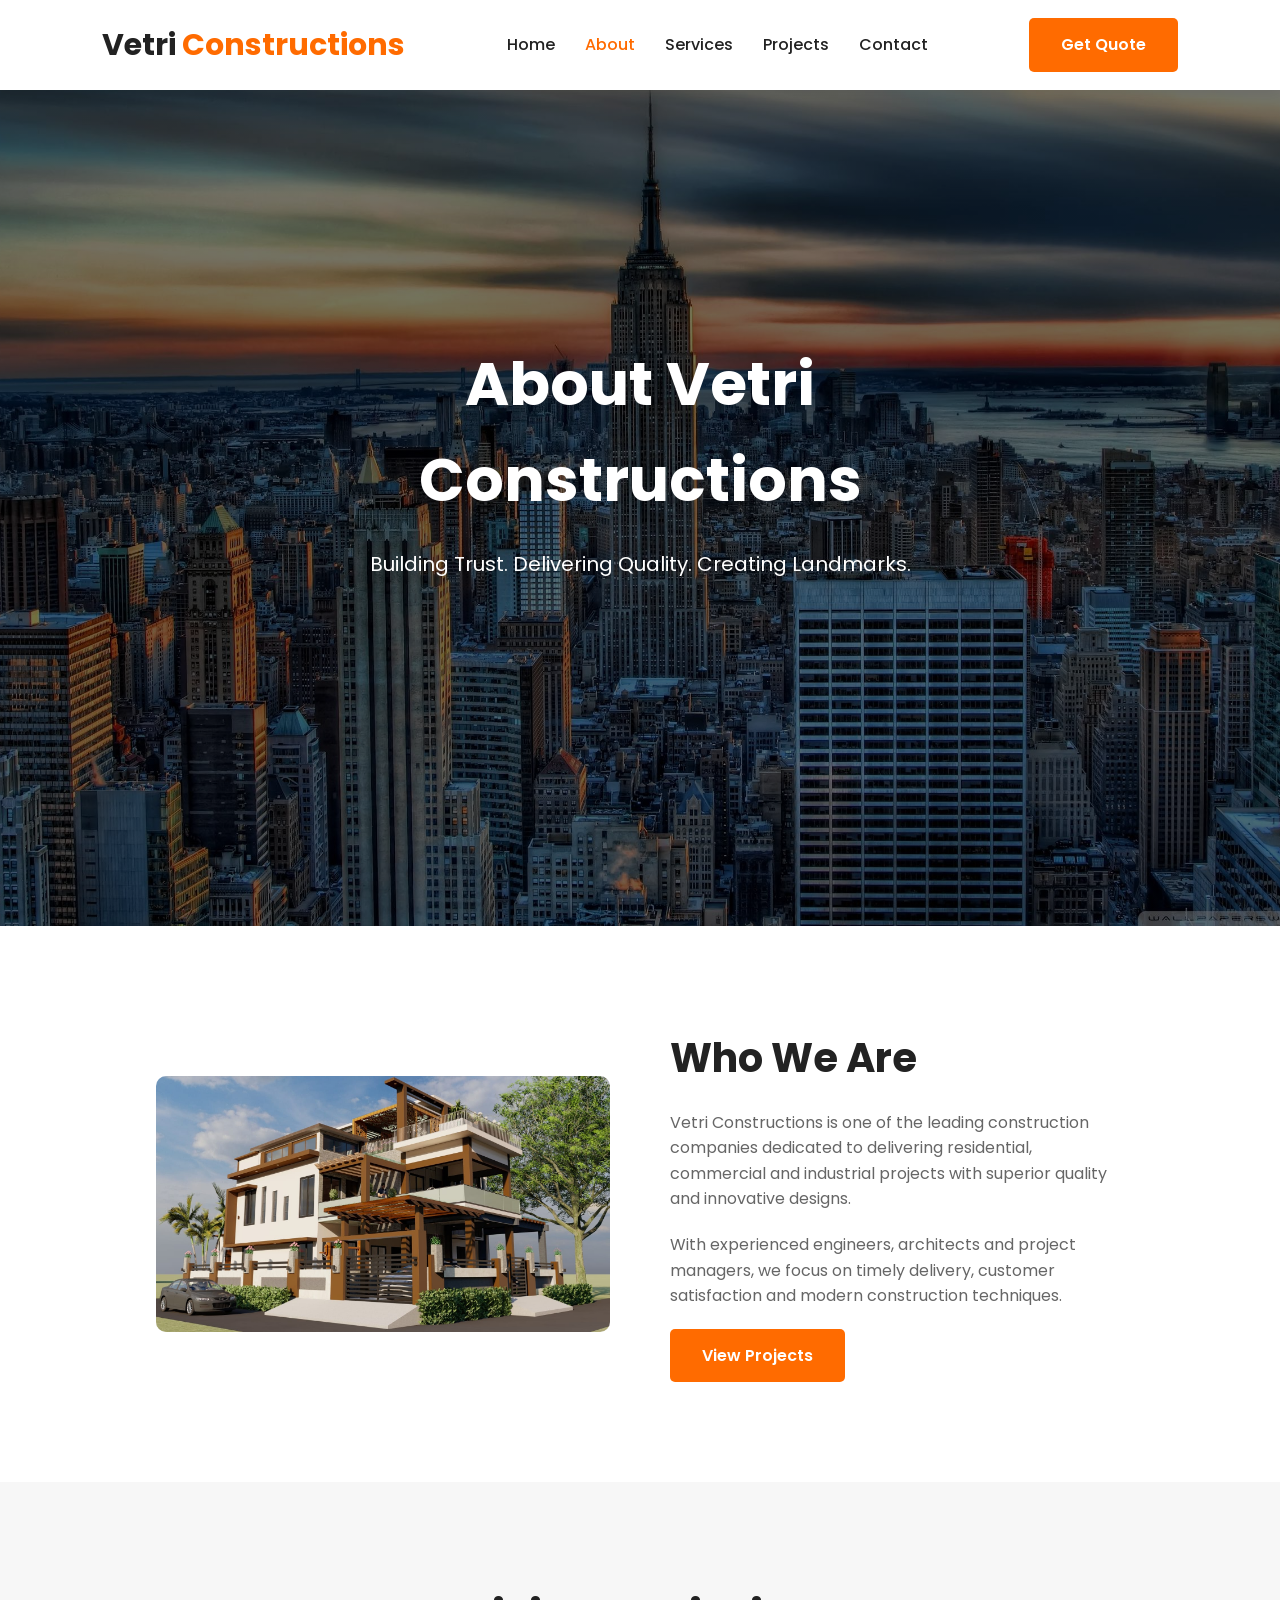
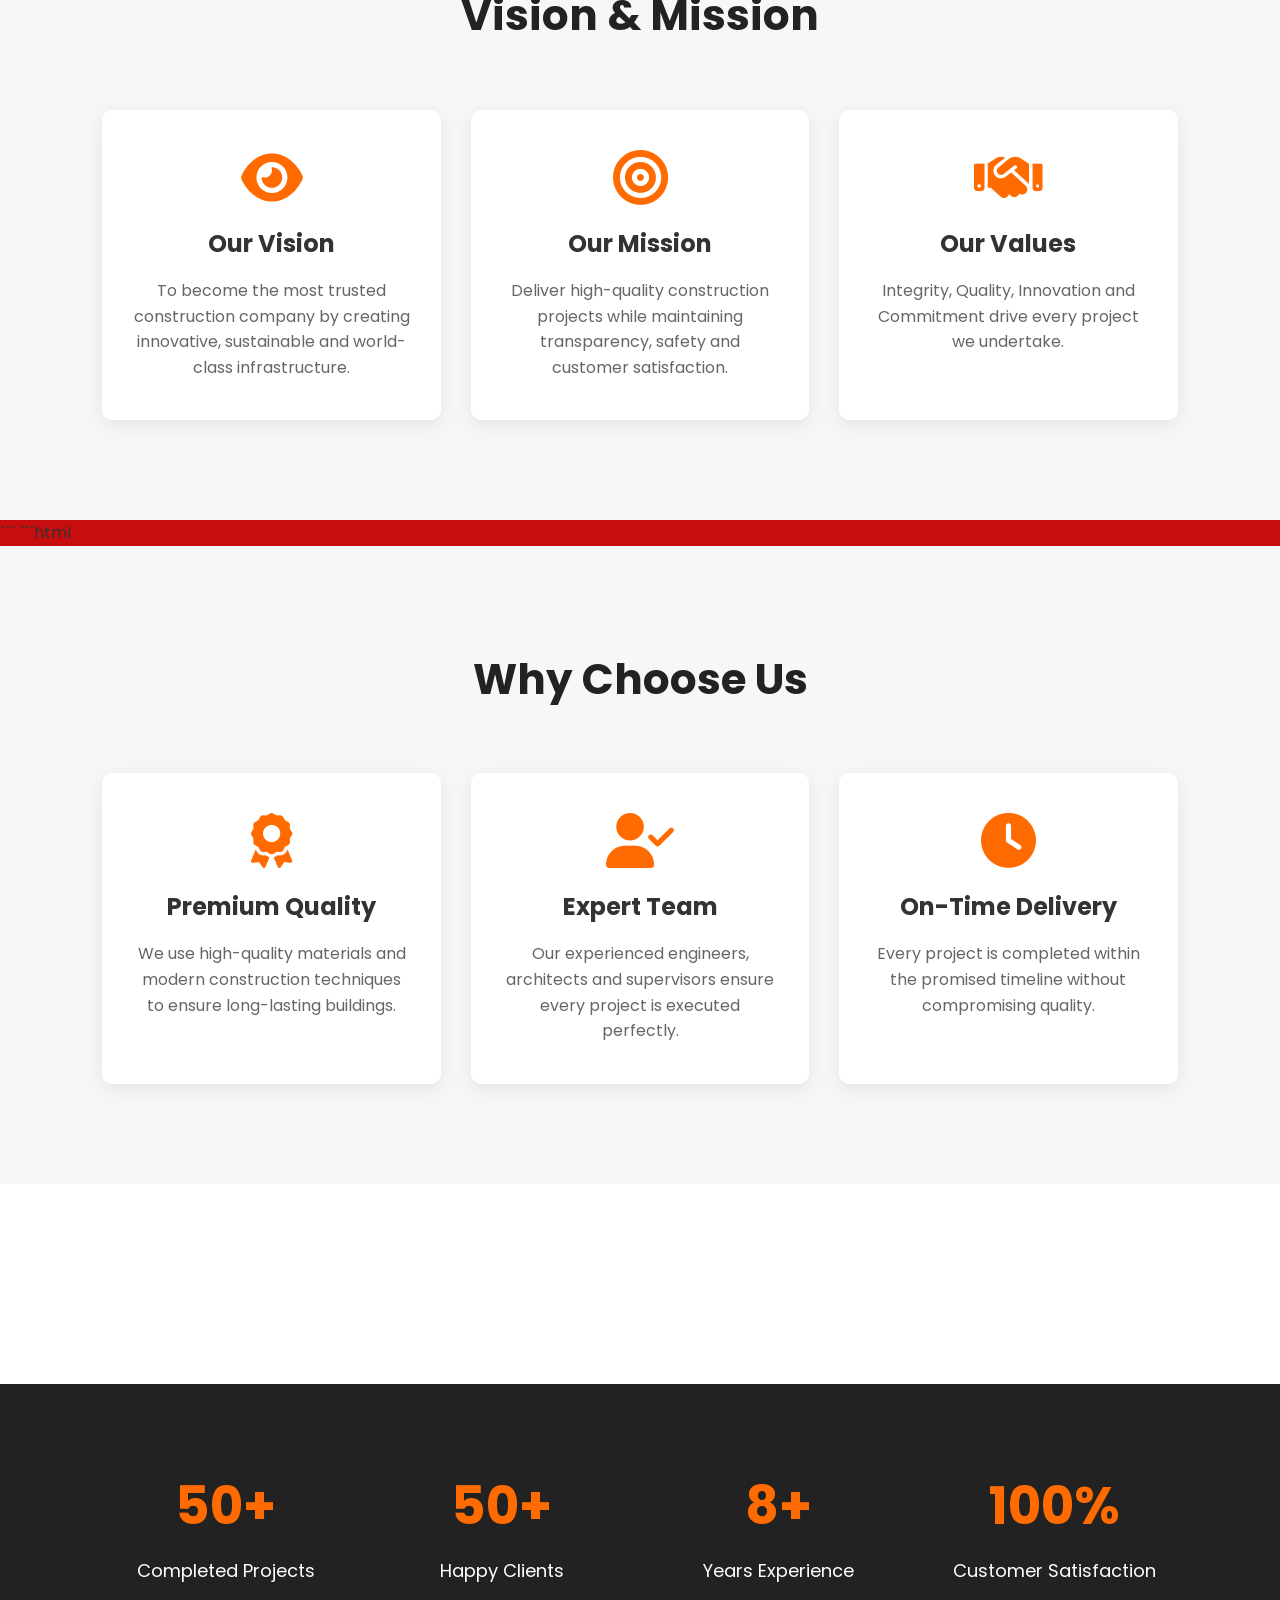
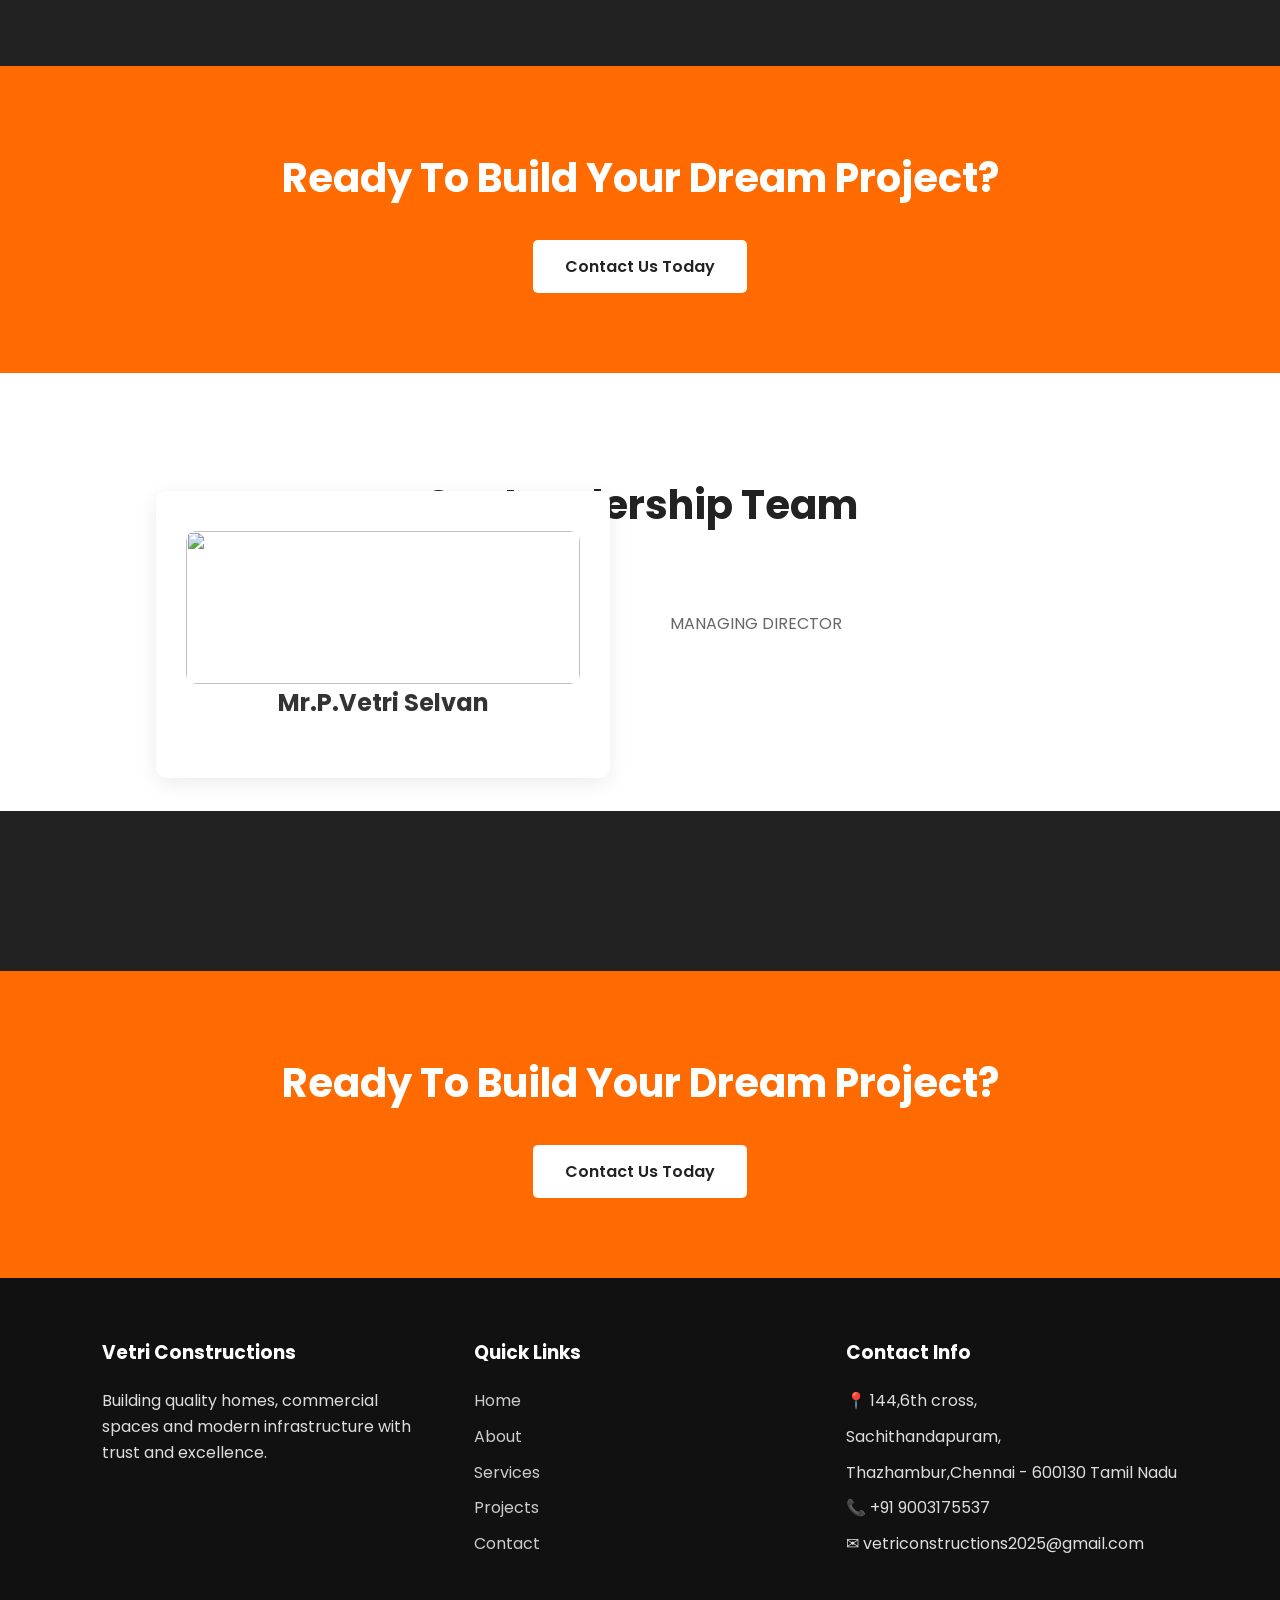
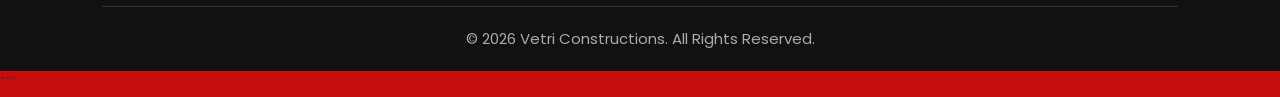
==== about.html @ 95806806 "Update about.html" ====
```html
<!DOCTYPE html>
<html lang="en">

<head>

    <meta charset="UTF-8">

    <meta name="viewport" content="width=device-width, initial-scale=1.0">
    
    <title>About Us | Vetri Constructions</title>

    <link rel="stylesheet" href="css/style.css">

    <link rel="stylesheet" href="css/responsive.css">

    <link rel="preconnect" href="https://fonts.googleapis.com">

    <link href="https://fonts.googleapis.com/css2?family=Poppins:wght@300;400;500;600;700&display=swap" rel="stylesheet">

    <link rel="stylesheet"
        href="https://cdnjs.cloudflare.com/ajax/libs/font-awesome/6.5.2/css/all.min.css">

</head>
<body>
<!-- Header -->

<header>

    <div class="logo">

        <h2>Vetri <span>Constructions</span></h2>

    </div>

    <nav>

        <ul>

            <li><a href="index.html">Home</a></li>

            <li><a href="about.html" class="active">About</a></li>

            <li><a href="services.html">Services</a></li>

            <li><a href="projects.html">Projects</a></li>

            <li><a href="contact.html">Contact</a></li>

        </ul>

    </nav>

    <a href="contact.html" class="btn">Get Quote</a>

</header>

<!-- Page Banner -->

<section class="hero">

    <div class="hero-content">

        <h1>About Vetri Constructions</h1>

        <p>

            Building Trust. Delivering Quality. Creating Landmarks.

        </p>

    </div>

</section>

<!-- Company Overview -->

<section class="about">

    <div class="container">

        <div class="about-image">

            <img src="images/about-company.jpg" alt="Company">

        </div>

        <div class="about-text">

            <h2>Who We Are</h2>

            <p>

                Vetri Constructions is one of the leading construction companies
                dedicated to delivering residential, commercial and industrial
                projects with superior quality and innovative designs.

            </p>

            <p>

                With experienced engineers, architects and project managers,
                we focus on timely delivery, customer satisfaction and modern
                construction techniques.

            </p>

            <a href="projects.html" class="btn">

                View Projects

            </a>

        </div>

    </div>

</section>

<!-- Vision Mission -->

<section class="services">

    <h2 class="section-title">

        Vision & Mission

    </h2>

    <div class="service-box">

        <div class="card">

            <i class="fa-solid fa-eye"></i>

            <h3>Our Vision</h3>

            <p>

                To become the most trusted construction company by creating
                innovative, sustainable and world-class infrastructure.

            </p>

        </div>

        <div class="card">

            <i class="fa-solid fa-bullseye"></i>

            <h3>Our Mission</h3>

            <p>

                Deliver high-quality construction projects while maintaining
                transparency, safety and customer satisfaction.

            </p>

        </div>

        <div class="card">

            <i class="fa-solid fa-handshake"></i>

            <h3>Our Values</h3>

            <p>

                Integrity, Quality, Innovation and Commitment drive every
                project we undertake.

            </p>

        </div>

    </div>

</section>

<script src="js/script.js"></script>

</body>

</html>
```
```html
<!-- Why Choose Us -->

<section class="services">

    <h2 class="section-title">Why Choose Us</h2>

    <div class="service-box">

        <div class="card">
            <i class="fa-solid fa-award"></i>
            <h3>Premium Quality</h3>
            <p>
                We use high-quality materials and modern construction
                techniques to ensure long-lasting buildings.
            </p>
        </div>

        <div class="card">
            <i class="fa-solid fa-user-check"></i>
            <h3>Expert Team</h3>
            <p>
                Our experienced engineers, architects and supervisors
                ensure every project is executed perfectly.
            </p>
        </div>

        <div class="card">
            <i class="fa-solid fa-clock"></i>
            <h3>On-Time Delivery</h3>
            <p>
                Every project is completed within the promised timeline
                without compromising quality.
            </p>
        </div>

    </div>

</section>

<!-- Team -->

<section class="about">

    <div class="container">

       
    </div>

</section>

<!-- Company Statistics -->

<section class="counter">

    <div class="counter-box">

        <div>
            <h2>50+</h2>
            <p>Completed Projects</p>
        </div>

        <div>
            <h2>50+</h2>
            <p>Happy Clients</p>
        </div>

        <div>
            <h2>8+</h2>
            <p>Years Experience</p>
        </div>

        <div>
            <h2>100%</h2>
            <p>Customer Satisfaction</p>
        </div>

    </div>

</section>

<!-- Call To Action -->

<section class="cta">

    <h2>

        Ready To Build Your Dream Project?

    </h2>

    <a href="contact.html" class="btn">

        Contact Us Today

    </a>

</section>


</section>

<!-- Team -->

<section class="about">

    <h2 class="section-title">Our Leadership Team</h2>

    <div class="container">

        <div class="card">
            <img src="images/team/team1.jpeg" alt="">
            <h3> Mr.P.Vetri Selvan </div>
            <p> MANAGING DIRECTOR</p>
            
        </div>
        </div>

</section>

<!-- Company Statistics -->

<section class="counter">

    <div class="counter-box">

</section>

<!-- Call To Action -->

<section class="cta">

    <h2>

        Ready To Build Your Dream Project?

    </h2>

    <a href="contact.html" class="btn">

        Contact Us Today

    </a>

</section>

<!-- Footer -->

<footer>

    <div class="footer-content">

        <div>

            <h3>Vetri Constructions</h3>

            <p>

                Building quality homes, commercial spaces and modern
                infrastructure with trust and excellence.

            </p>

        </div>

        <div>

            <h3>Quick Links</h3>

            <a href="index.html">Home</a>

            <a href="about.html">About</a>

            <a href="services.html">Services</a>

            <a href="projects.html">Projects</a>

            <a href="contact.html">Contact</a>

        </div>

        <div>

            <h3>Contact Info</h3>

            <p>📍 144,6th cross, </p>
            <p> Sachithandapuram,</p>    
            <p> Thazhambur,Chennai - 600130 Tamil Nadu</p>

            <p>📞 +91 9003175537</p>

            <p>✉ vetriconstructions2025@gmail.com</p>

        </div>

    </div>

    <hr>

    <p class="copyright">

        © 2026 Vetri Constructions. All Rights Reserved.

    </p>

</footer>

<script src="js/script.js"></script>

</body>

</html>
```
---- css/style.css ----
/* ===============================
   GOOGLE FONT
=================================*/
@import url('https://fonts.googleapis.com/css2?family=Poppins:wght@300;400;500;600;700;800&display=swap');

/* ===============================
   RESET
=================================*/

*{
    margin:0;
    padding:0;
    box-sizing:border-box;
    font-family:'Poppins',sans-serif;
}

html{
    scroll-behavior:smooth;
}

body{
    background:#c70d0d;

    color:#333;
    line-height:1.6;
}

img{
    width:100%;
    display:block;
}

a{
    text-decoration:none;
}

ul{
    list-style:none;
}

.container{
    width:90%;
    max-width:1200px;
    margin:auto;
}

/* ===============================
   BUTTON
=================================*/

.btn{
    display:inline-block;
    padding:14px 32px;
    background:#ff6b00;
    color:#fff;
    border-radius:5px;
    transition:.3s;
    font-weight:600;
}

.btn:hover{
    background:#222;
}

/* ===============================
   HEADER
=================================*/

header{

    position:fixed;
    top:0;
    left:0;

    width:100%;

    display:flex;
    justify-content:space-between;
    align-items:center;

    padding:18px 8%;

    background:#fff;

    box-shadow:0 2px 15px rgba(0,0,0,.08);

    z-index:999;

}

.logo h2{

    color:#222;

    font-size:30px;

}

.logo span{

    color:#ff6b00;

}

nav ul{

    display:flex;
    gap:30px;

}

nav ul li a{

    color:#222;

    font-weight:500;

    transition:.3s;

}

nav ul li a:hover,
nav ul li a.active{

    color:#ff6b00;

}

/* ===============================
   HERO
=================================*/

.hero{

    height:100vh;

    background:linear-gradient(rgba(0,0,0,.55),rgba(0,0,0,.55)),
    url("../images/hero.jpg") center/cover;

    display:flex;

    justify-content:center;

    align-items:center;

    text-align:center;

    color:#fff;

}

.hero-content{

    width:800px;

}

.hero h1{

    font-size:60px;

    margin-bottom:20px;

}

.hero p{

    font-size:20px;

    margin-bottom:35px;

}

.hero-btn{

    background:#ff6b00;

    color:#fff;

    padding:15px 40px;

    border-radius:5px;

    transition:.3s;

}

.hero-btn:hover{

    background:#fff;

    color:#222;

}

/* ===============================
ABOUT
=================================*/

.about{

    padding:100px 8%;

    background:#fff;

}

.about .container{

    display:grid;

    grid-template-columns:1fr 1fr;

    gap:60px;

    align-items:center;

}

.about img{

    border-radius:10px;

}

.about h2{

    font-size:40px;

    margin-bottom:20px;

    color:#222;

}

.about p{

    margin-bottom:20px;

    color:#666;

}

/* ===============================
SECTION TITLE
=================================*/

.section-title{

    text-align:center;

    font-size:42px;

    margin-bottom:60px;

    color:#222;

}
/*==================================
    SERVICES
==================================*/

.services{
    padding:100px 8%;
    background:#f7f7f7;
}

.service-box{
    display:grid;
    grid-template-columns:repeat(auto-fit,minmax(260px,1fr));
    gap:30px;
}

.card{
    background:#fff;
    padding:40px 30px;
    text-align:center;
    border-radius:10px;
    transition:.4s;
    box-shadow:0 5px 20px rgba(0,0,0,.08);
}

.card:hover{
    transform:translateY(-10px);
    background:#ff6b00;
    color:#fff;
}

.card i{
    font-size:55px;
    color:#ff6b00;
    margin-bottom:20px;
    transition:.4s;
}

.card:hover i{
    color:#fff;
}

.card h3{
    margin-bottom:15px;
    font-size:24px;
}

.card p{
    color:#666;
    transition:.4s;
}

.card:hover p{
    color:#fff;
}

/*==================================
    COUNTER
==================================*/

.counter{
    background:#222;
    color:#fff;
    padding:80px 8%;
}

.counter-box{
    display:grid;
    grid-template-columns:repeat(auto-fit,minmax(200px,1fr));
    gap:30px;
    text-align:center;
}

.counter-box h2{
    font-size:52px;
    color:#ff6b00;
}

.counter-box p{
    font-size:18px;
    margin-top:10px;
}

/*==================================
    PROJECTS
==================================*/

.projects{
    padding:100px 8%;
    background:#fff;
}

.project-gallery{
    display:grid;
    grid-template-columns:repeat(auto-fit,minmax(300px,1fr));
    gap:25px;
}

.project-gallery img{
    width:100%;
    height:280px;
    object-fit:cover;
    border-radius:10px;
    transition:.4s;
    cursor:pointer;
}

.project-gallery img:hover{
    transform:scale(1.05);
}

/*==================================
    CTA
==================================*/

.cta{
    background:#ff6b00;
    color:#fff;
    text-align:center;
    padding:80px 20px;
}

.cta h2{
    font-size:40px;
    margin-bottom:30px;
}

.cta .btn{
    background:#fff;
    color:#222;
}

.cta .btn:hover{
    background:#222;
    color:#fff;
}

/*==================================
    FOOTER
==================================*/

footer{
    background:#111;
    color:#ddd;
    padding:60px 8% 20px;
}

.footer-content{
    display:grid;
    grid-template-columns:repeat(auto-fit,minmax(250px,1fr));
    gap:40px;
    margin-bottom:40px;
}

.footer-content h3{
    color:#fff;
    margin-bottom:20px;
}

.footer-content a{
    display:block;
    color:#ccc;
    margin-bottom:10px;
    transition:.3s;
}

.footer-content a:hover{
    color:#ff6b00;
    padding-left:8px;
}

.footer-content p{
    margin-bottom:10px;
}

footer hr{
    border:none;
    border-top:1px solid #333;
    margin:20px 0;
}

footer .copyright{
    text-align:center;
    font-size:15px;
    color:#aaa;
}

/*==================================
    SCROLLBAR
==================================*/

::-webkit-scrollbar{
    width:10px;
}

::-webkit-scrollbar-track{
    background:#f1f1f1;
}

::-webkit-scrollbar-thumb{
    background:#ff6b00;
    border-radius:10px;
}

::-webkit-scrollbar-thumb:hover{
    background:#e55d00;
}

/*==================================
    SIMPLE ANIMATIONS
==================================*/

.hero-content,
.about,
.services,
.projects,
.counter,
.cta{
    animation:fadeUp .8s ease;
}

@keyframes fadeUp{

    from{
        opacity:0;
        transform:translateY(40px);
    }

    to{
        opacity:1;
        transform:translateY(0);
    }

}

/*==================================
    UTILITIES
==================================*/

.text-center{
    text-align:center;
}

.mt-20{
    margin-top:20px;
}

.mt-40{
    margin-top:40px;
}

.mb-20{
    margin-bottom:20px;
}

.mb-40{
    margin-bottom:40px;
}
input,
textarea{
    width:100%;
    padding:14px;
    border:1px solid #ccc;
    border-radius:6px;
    font-size:16px;
    font-family:'Poppins',sans-serif;
    transition:0.3s;
}

textarea{
    resize:vertical;
}

input:focus,
textarea:focus{
    border-color:#ff6b00;
    box-shadow:0 0 8px rgba(255,107,0,0.2);
}
.hero{

    transition:1s ease-in-out;

}
---- css/responsive.css ----
/*==========================================
        RESPONSIVE DESIGN
==========================================*/

/* Laptop */

@media (max-width:1200px){

    header{
        padding:15px 5%;
    }

    .hero h1{
        font-size:50px;
    }

    .hero p{
        font-size:18px;
    }

}

/* Tablet */

@media (max-width:992px){

    header{
        flex-direction:column;
        gap:15px;
    }

    nav ul{
        gap:18px;
        flex-wrap:wrap;
        justify-content:center;
    }

    .hero{
        padding:0 30px;
        text-align:center;
    }

    .hero h1{
        font-size:42px;
    }

    .hero p{
        font-size:17px;
    }

    .about .container{
        grid-template-columns:1fr;
    }

    .about-image{
        order:1;
    }

    .about-text{
        order:2;
        text-align:center;
    }

    .section-title{
        font-size:36px;
    }

    .service-box{
        grid-template-columns:repeat(2,1fr);
    }

    .project-gallery{
        grid-template-columns:repeat(2,1fr);
    }

    .counter-box{
        grid-template-columns:repeat(2,1fr);
    }

    .footer-content{
        grid-template-columns:repeat(2,1fr);
    }

}

/* Mobile */

@media (max-width:768px){

    header{
        padding:15px;
    }

    .logo h2{
        font-size:24px;
    }

    nav ul{
        flex-direction:column;
        gap:12px;
        text-align:center;
    }

    .btn{
        padding:12px 25px;
        font-size:15px;
    }

    .hero{
        height:90vh;
        padding:0 20px;
    }

    .hero h1{
        font-size:34px;
    }

    .hero p{
        font-size:16px;
    }

    .hero-btn{
        padding:12px 28px;
    }

    .about,
    .services,
    .projects,
    .counter,
    .cta{
        padding:70px 20px;
    }

    .about h2{
        font-size:30px;
    }

    .section-title{
        font-size:30px;
    }

    .service-box{
        grid-template-columns:1fr;
    }

    .project-gallery{
        grid-template-columns:1fr;
    }

    .counter-box{
        grid-template-columns:1fr;
        gap:35px;
    }

    .cta h2{
        font-size:28px;
    }

    .footer-content{
        grid-template-columns:1fr;
        text-align:center;
    }

}

/* Small Mobile */

@media (max-width:480px){

    .hero h1{
        font-size:28px;
    }

    .hero p{
        font-size:15px;
    }

    .about h2{
        font-size:26px;
    }

    .section-title{
        font-size:26px;
    }

    .card{
        padding:30px 20px;
    }

    .card i{
        font-size:45px;
    }

    .card h3{
        font-size:20px;
    }

    .counter-box h2{
        font-size:40px;
    }

    .cta h2{
        font-size:24px;
    }

    footer{
        padding:50px 20px 20px;
    }

    .copyright{
        font-size:13px;
    }

}

/* Extra Small Devices */

@media (max-width:360px){

    .hero h1{
        font-size:24px;
    }

    .hero p{
        font-size:14px;
    }

    .btn{
        width:100%;
        text-align:center;
    }

    nav ul li a{
        font-size:14px;
    }

    .logo h2{
        font-size:22px;
    }

}
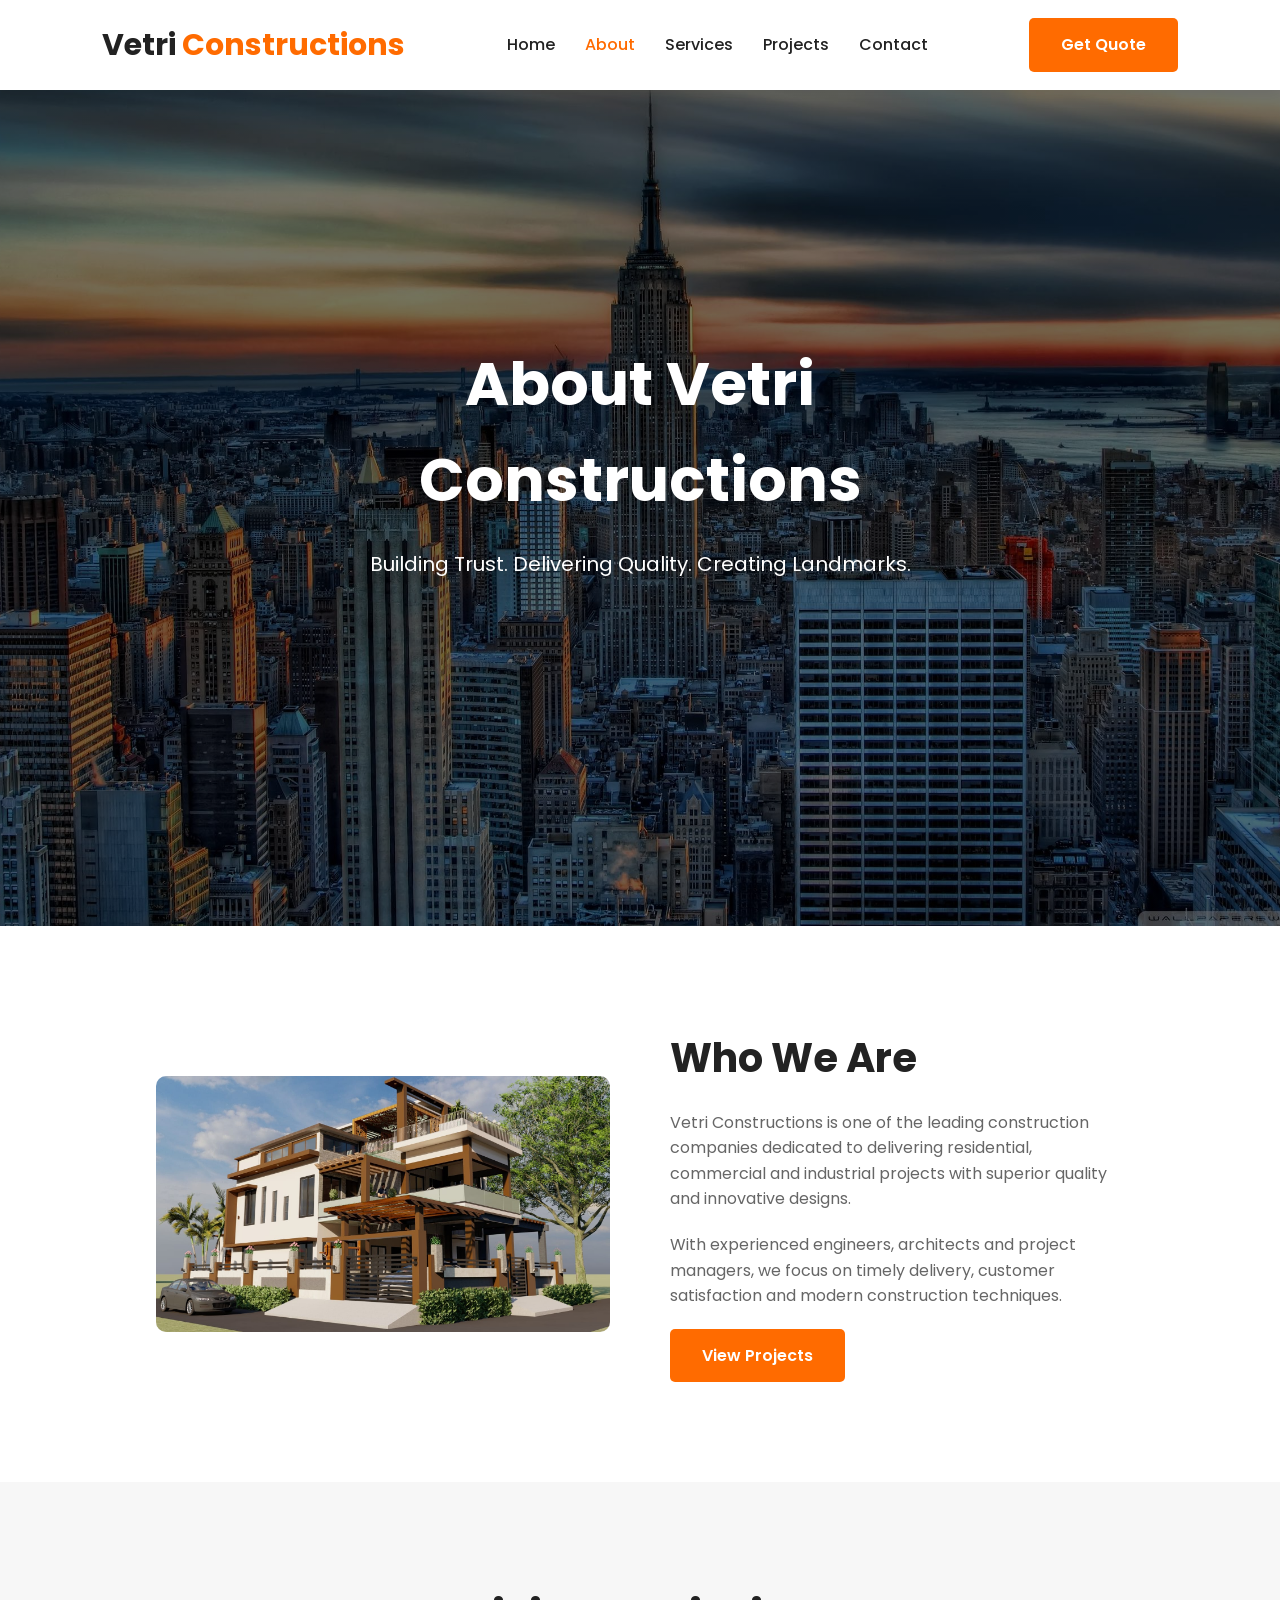
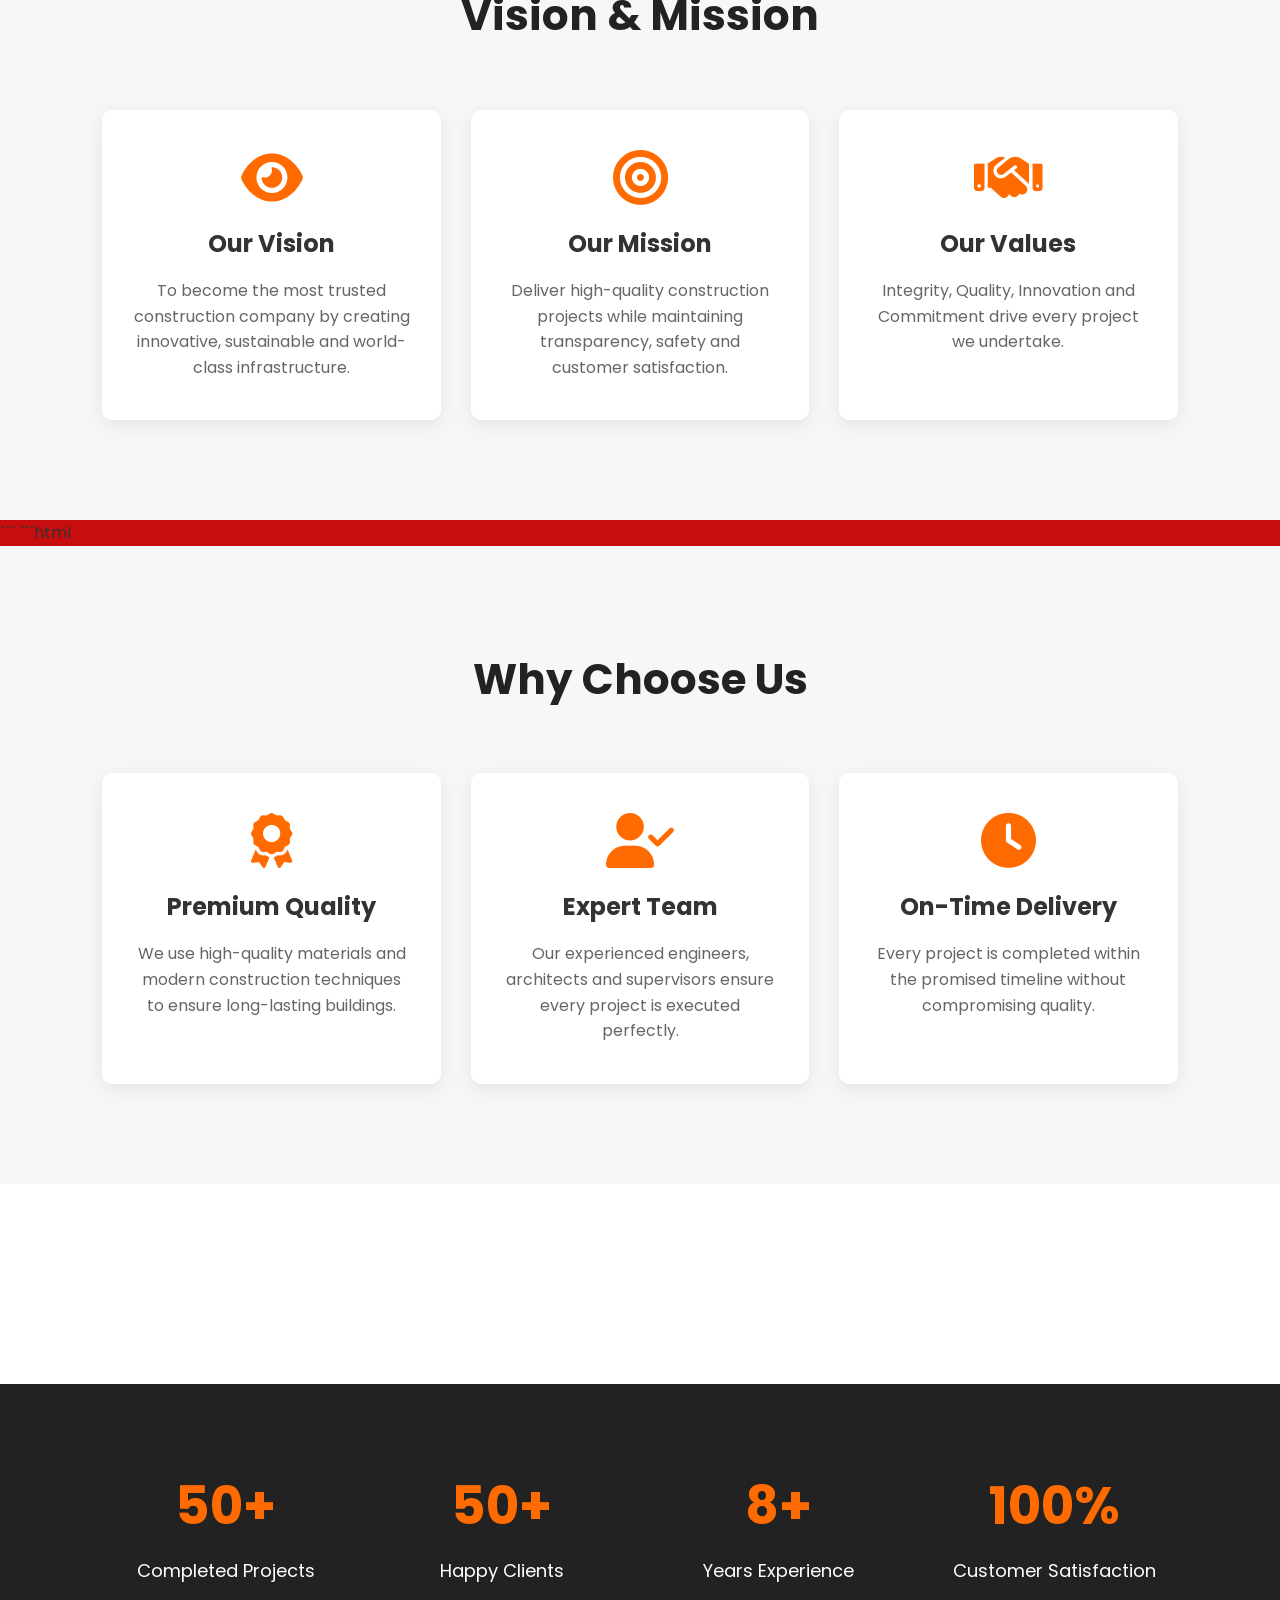
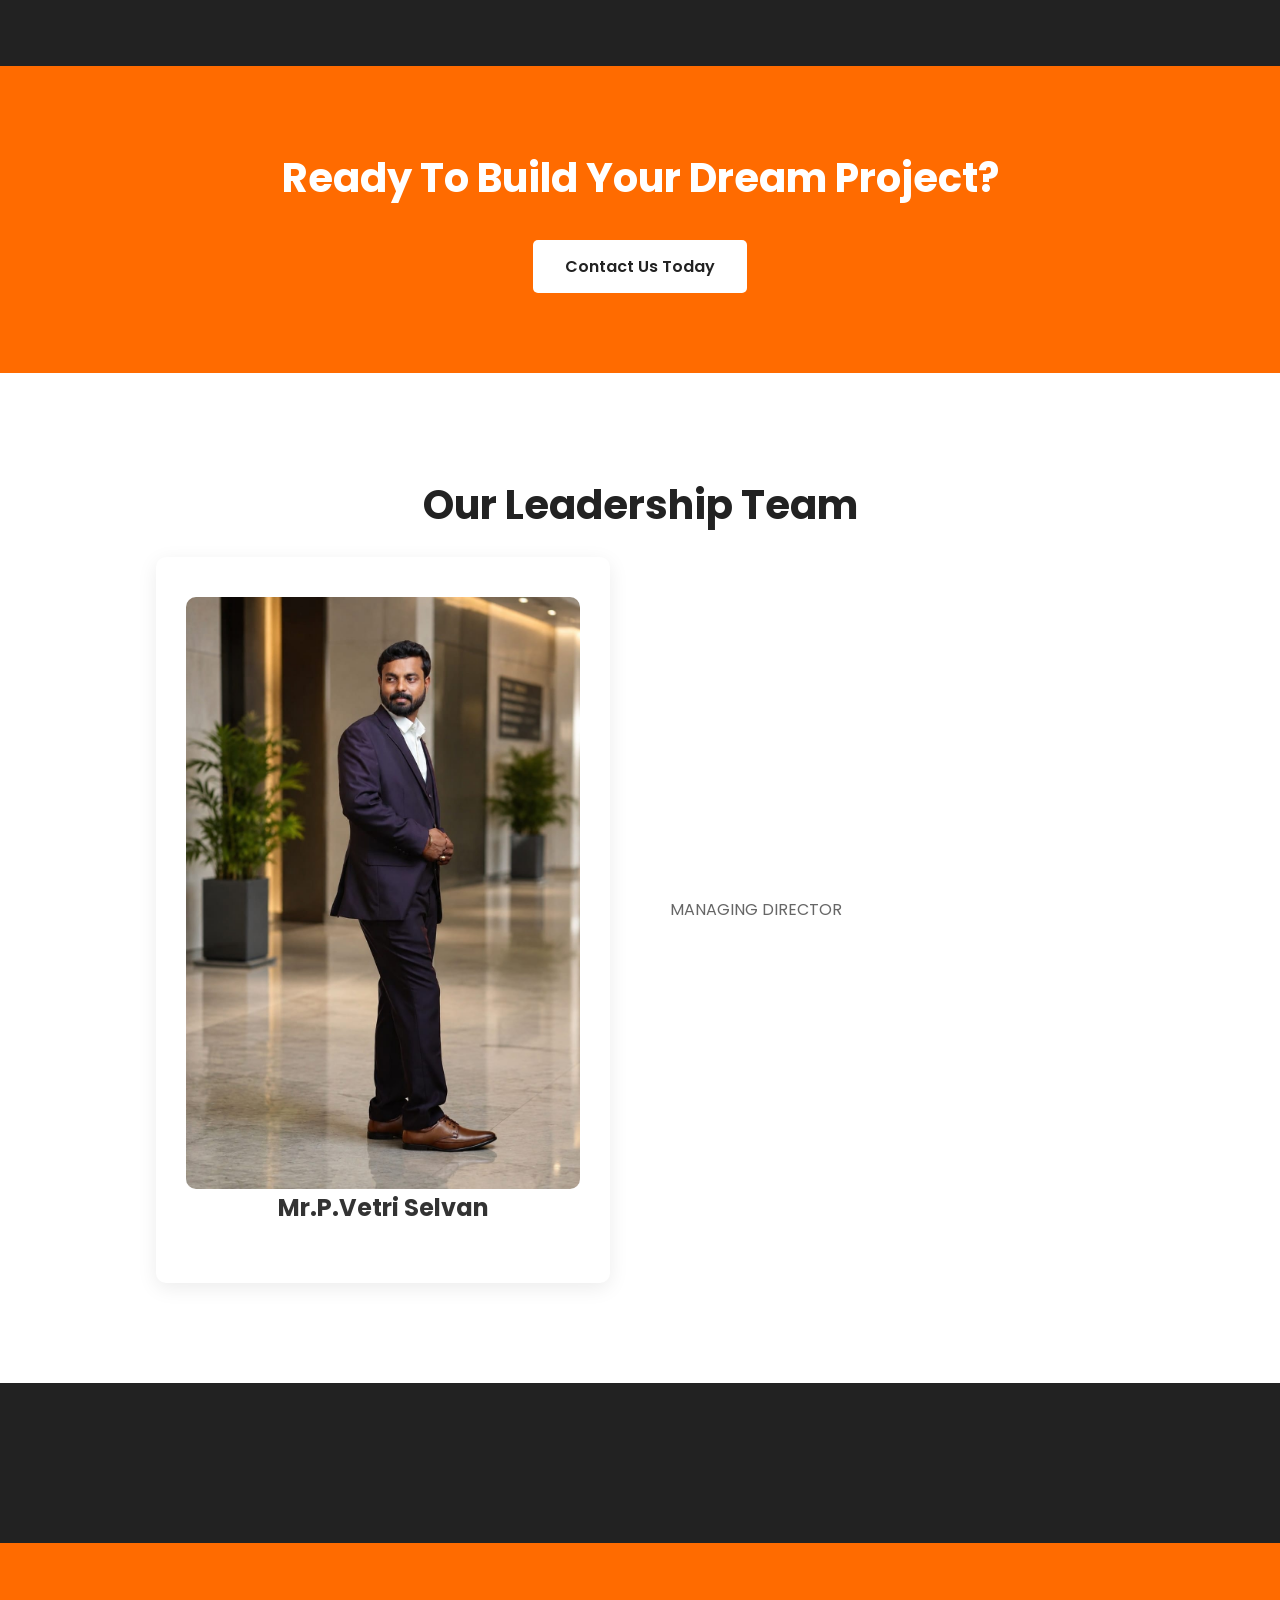
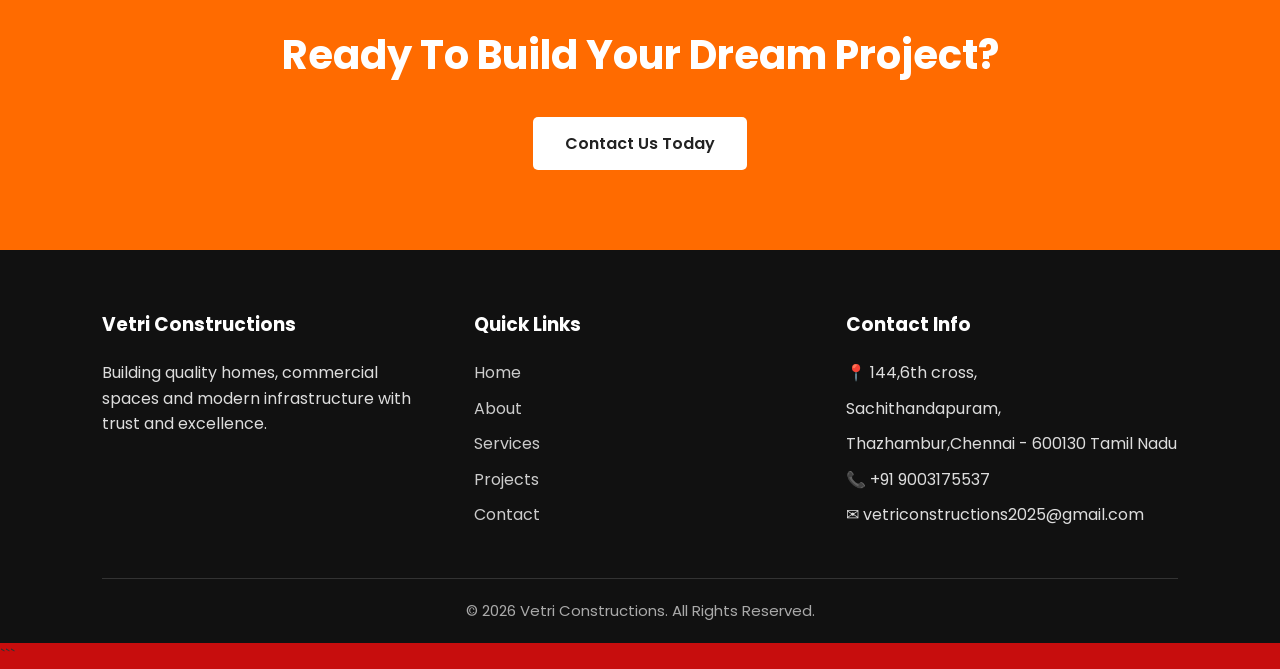
==== commit 0e8376dc: "Update about.html" ====
--- a/about.html
+++ b/about.html
@@ -295,7 +295,7 @@
     <div class="container">
 
         <div class="card">
-            <img src="images/team/team1.jpeg" alt="">
+            <img src="images/team1.jpeg" alt="">
             <h3> Mr.P.Vetri Selvan </div>
             <p> MANAGING DIRECTOR</p>
             
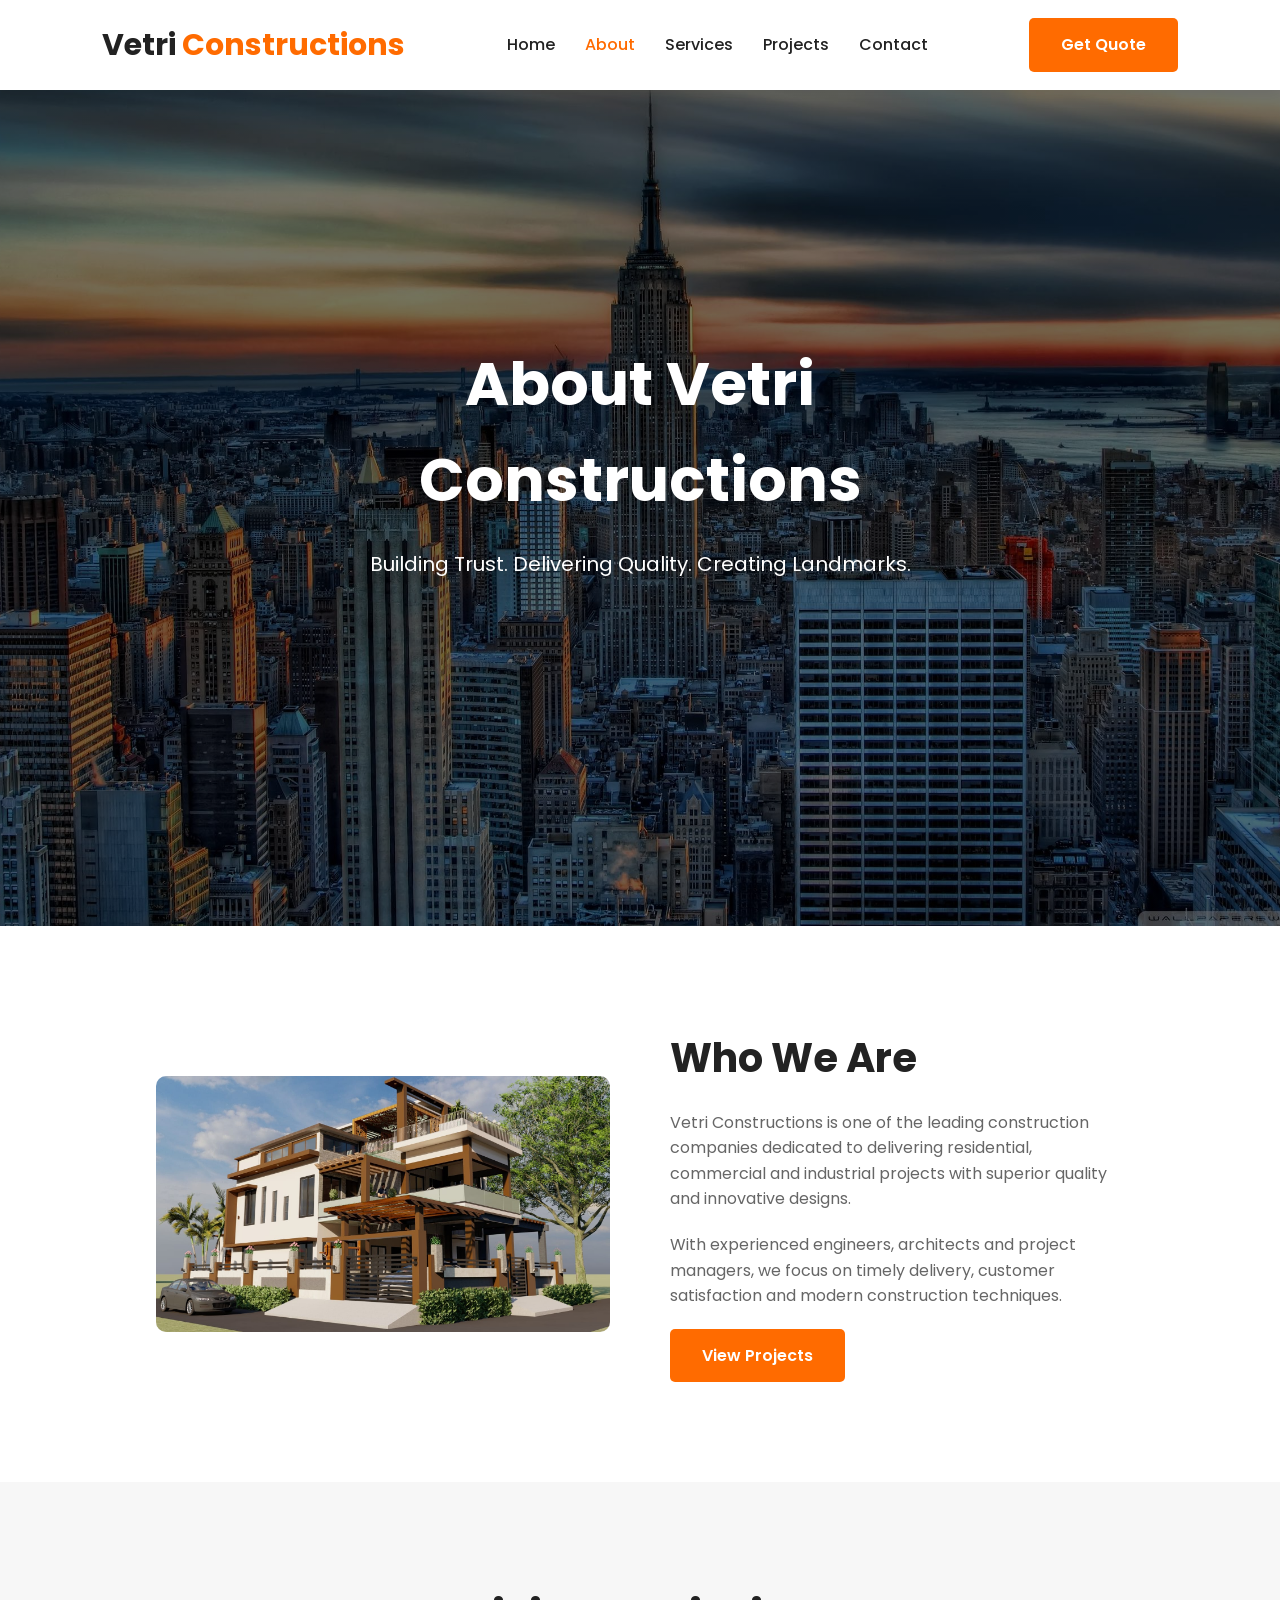
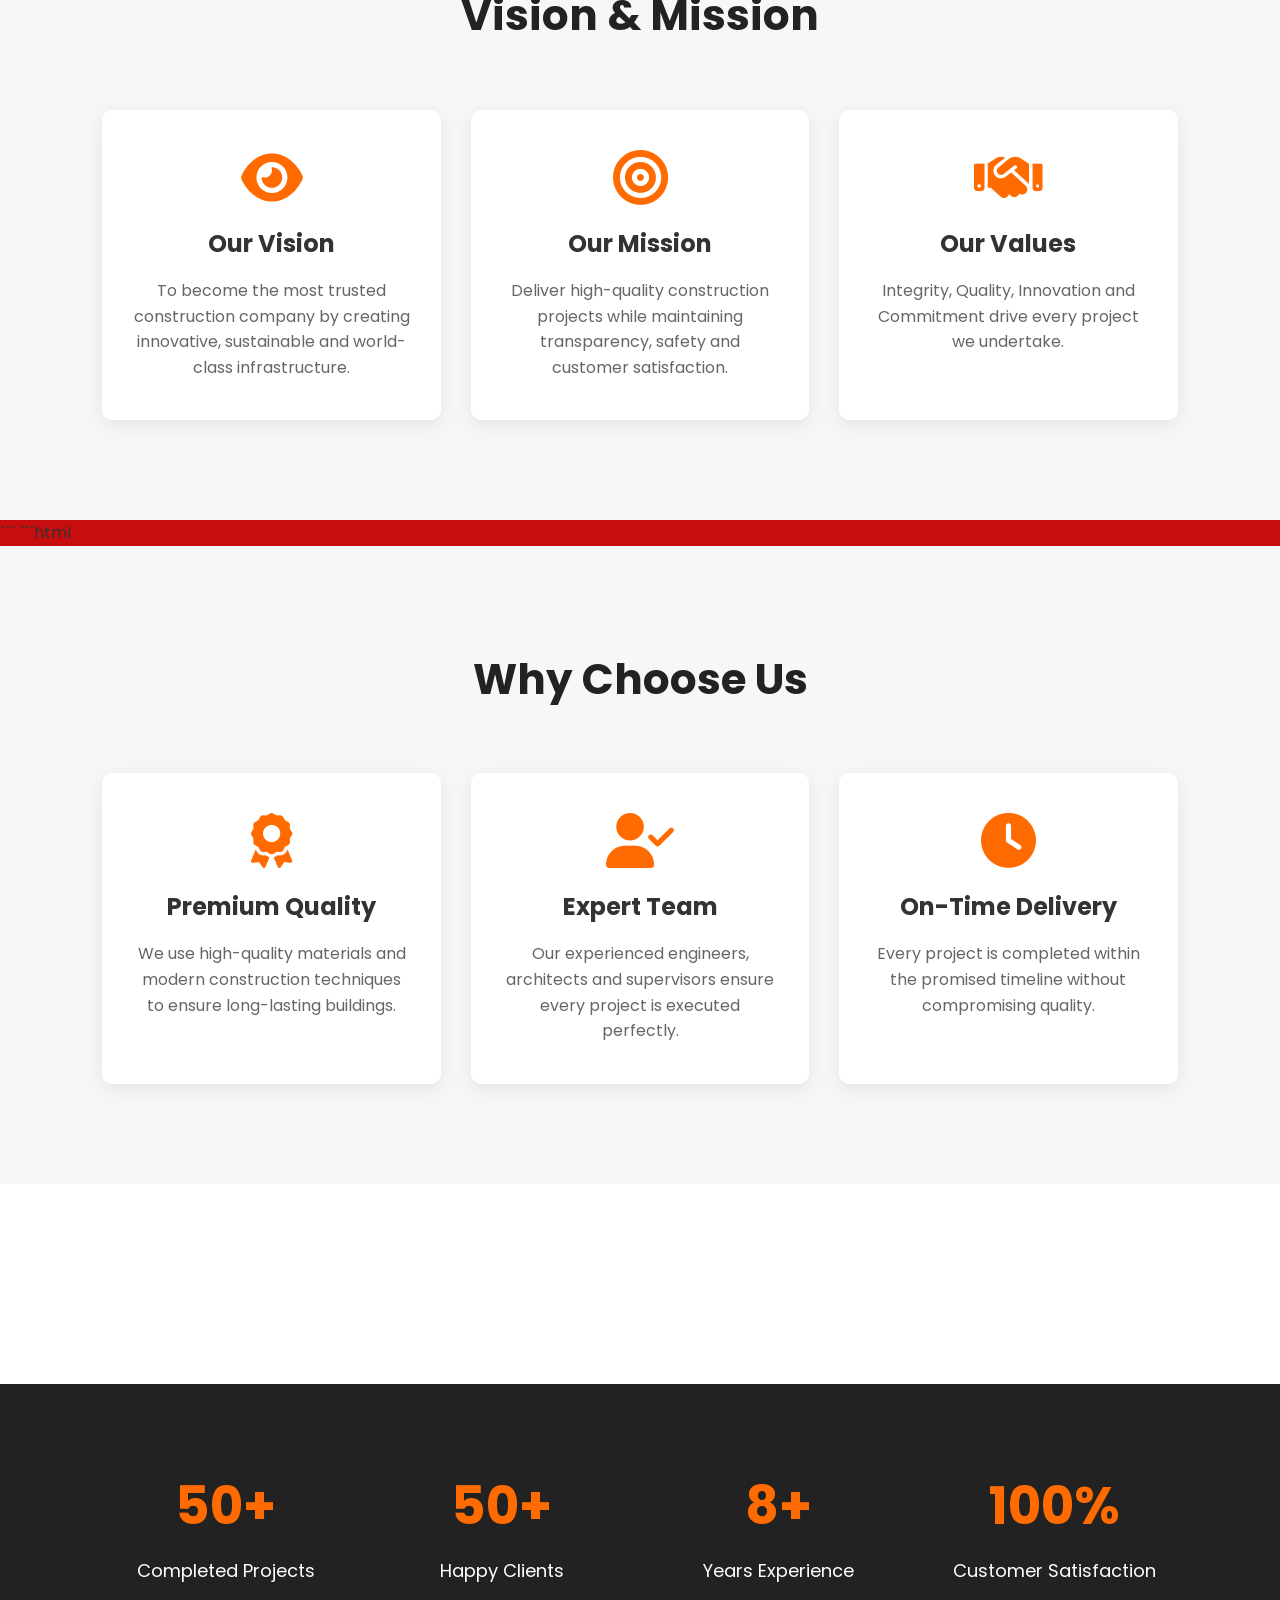
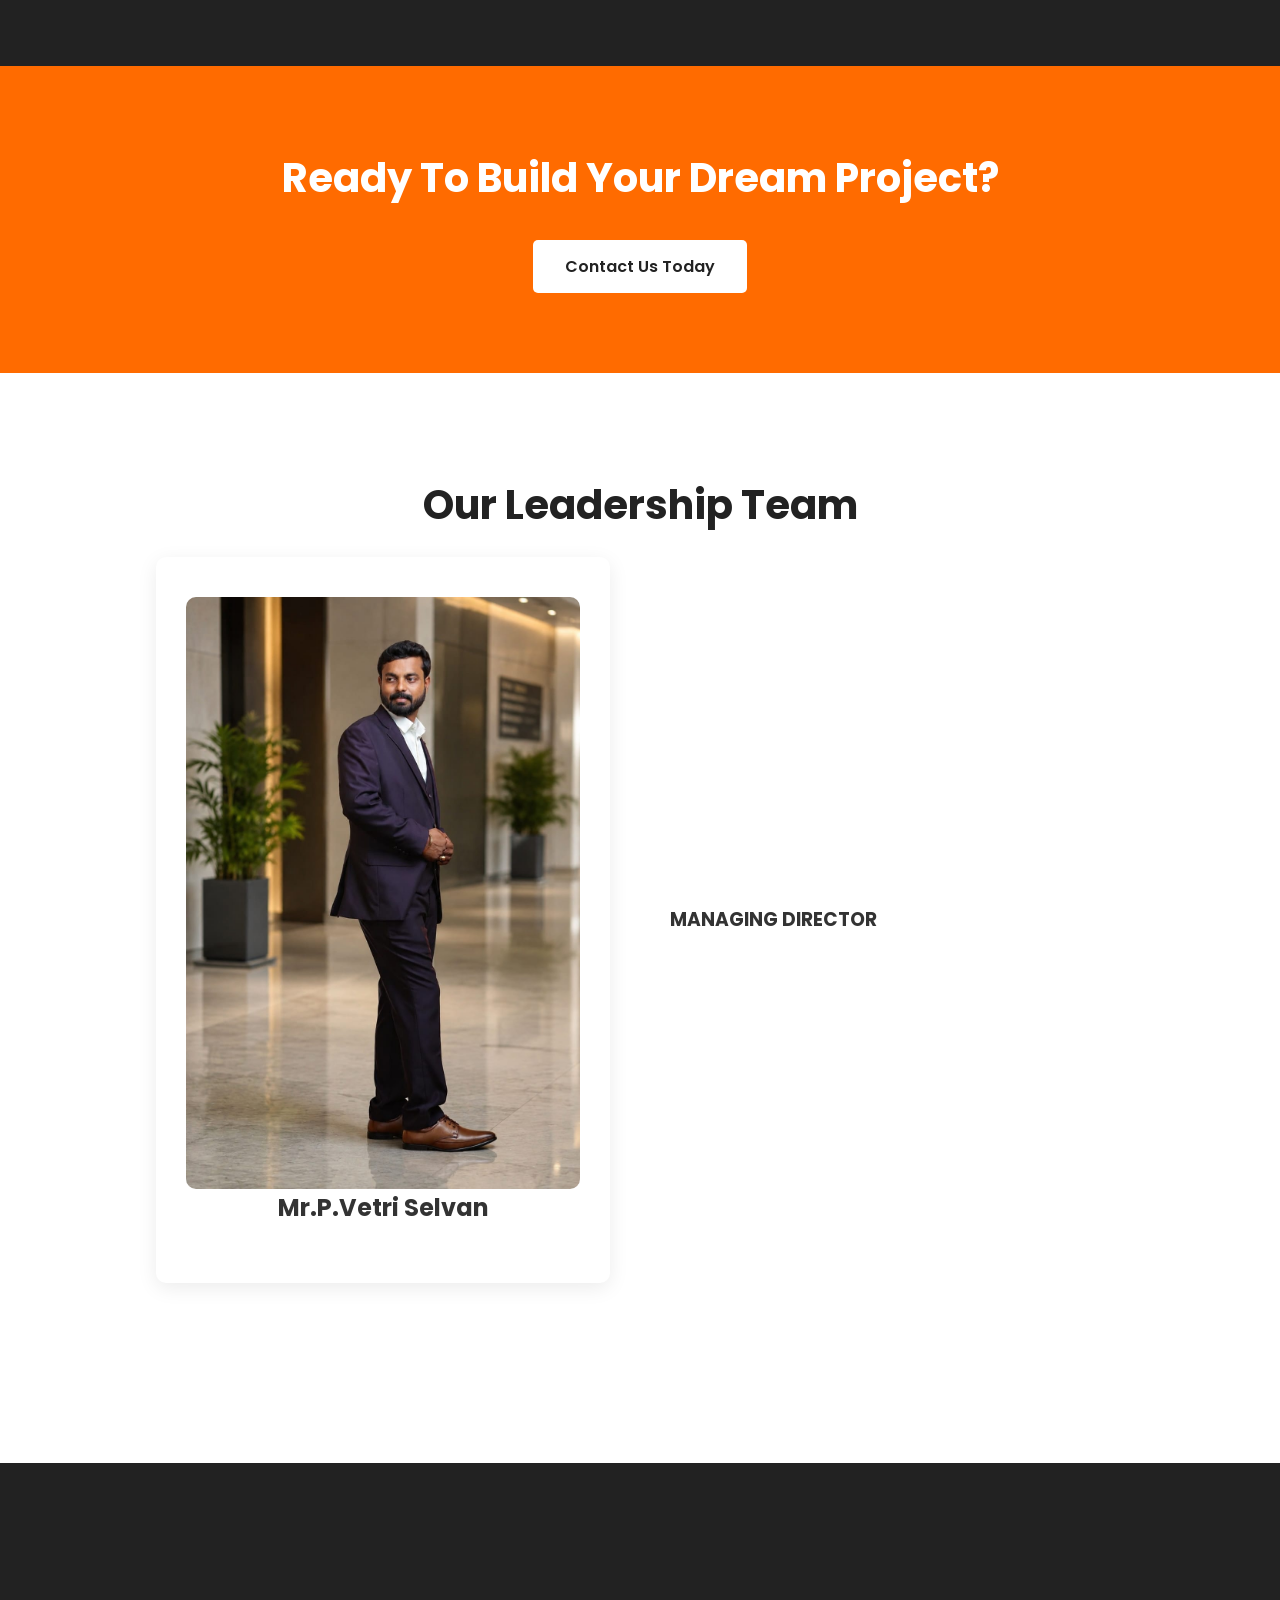
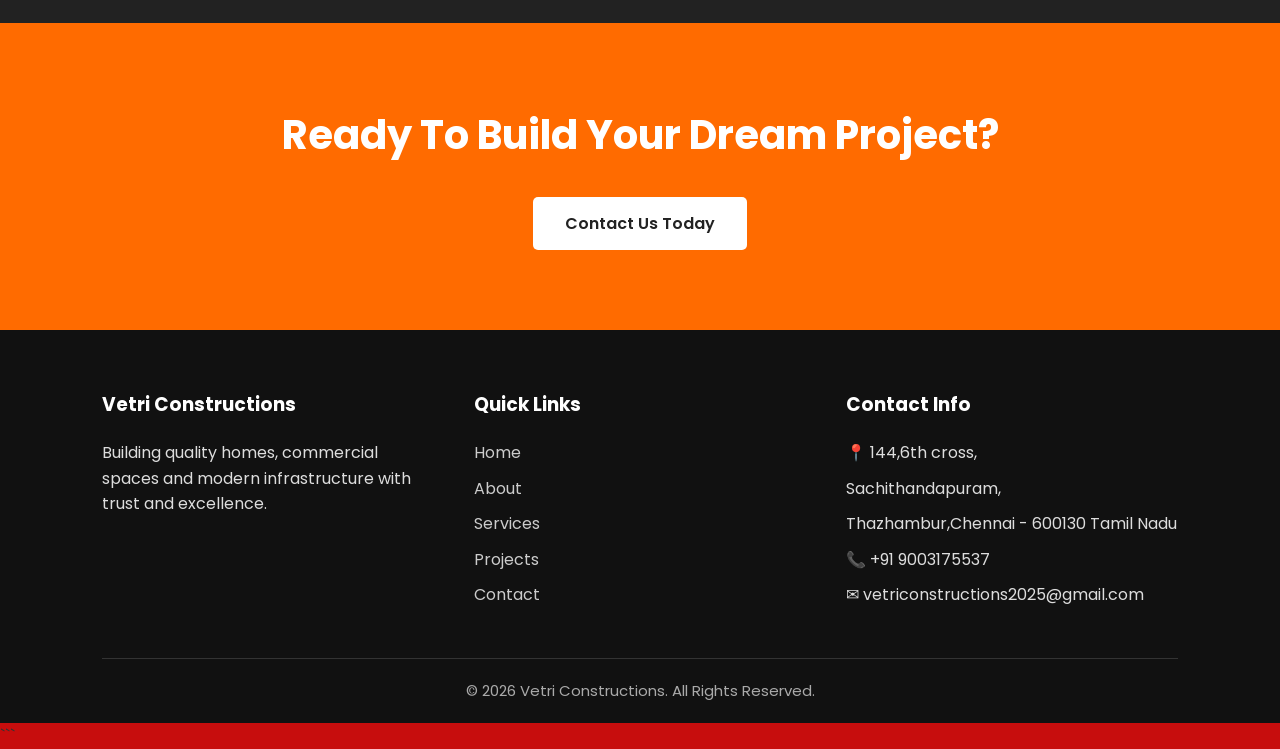
==== commit 24372059: "Update about.html" ====
--- a/about.html
+++ b/about.html
@@ -297,7 +297,7 @@
         <div class="card">
             <img src="images/team1.jpeg" alt="">
             <h3> Mr.P.Vetri Selvan </div>
-            <p> MANAGING DIRECTOR</p>
+            <h3> MANAGING DIRECTOR</h3></p>
             
         </div>
         </div>
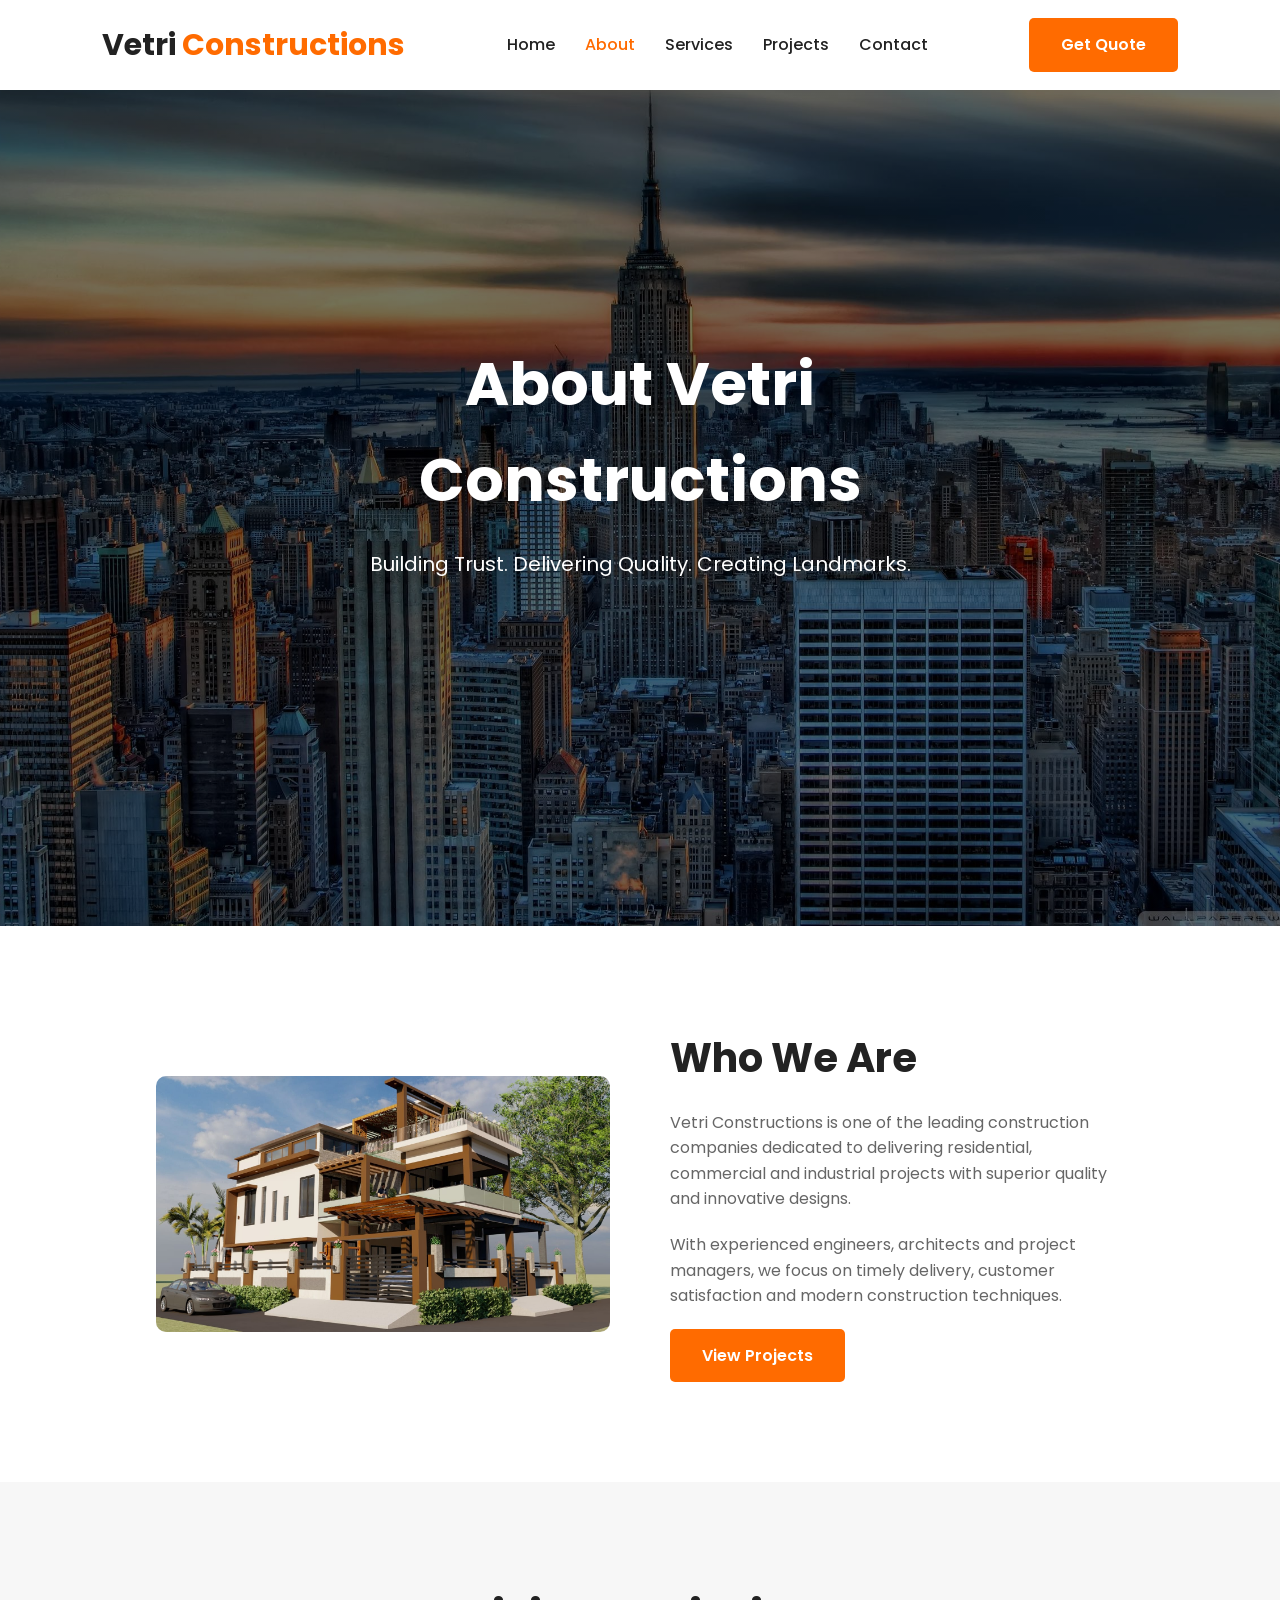
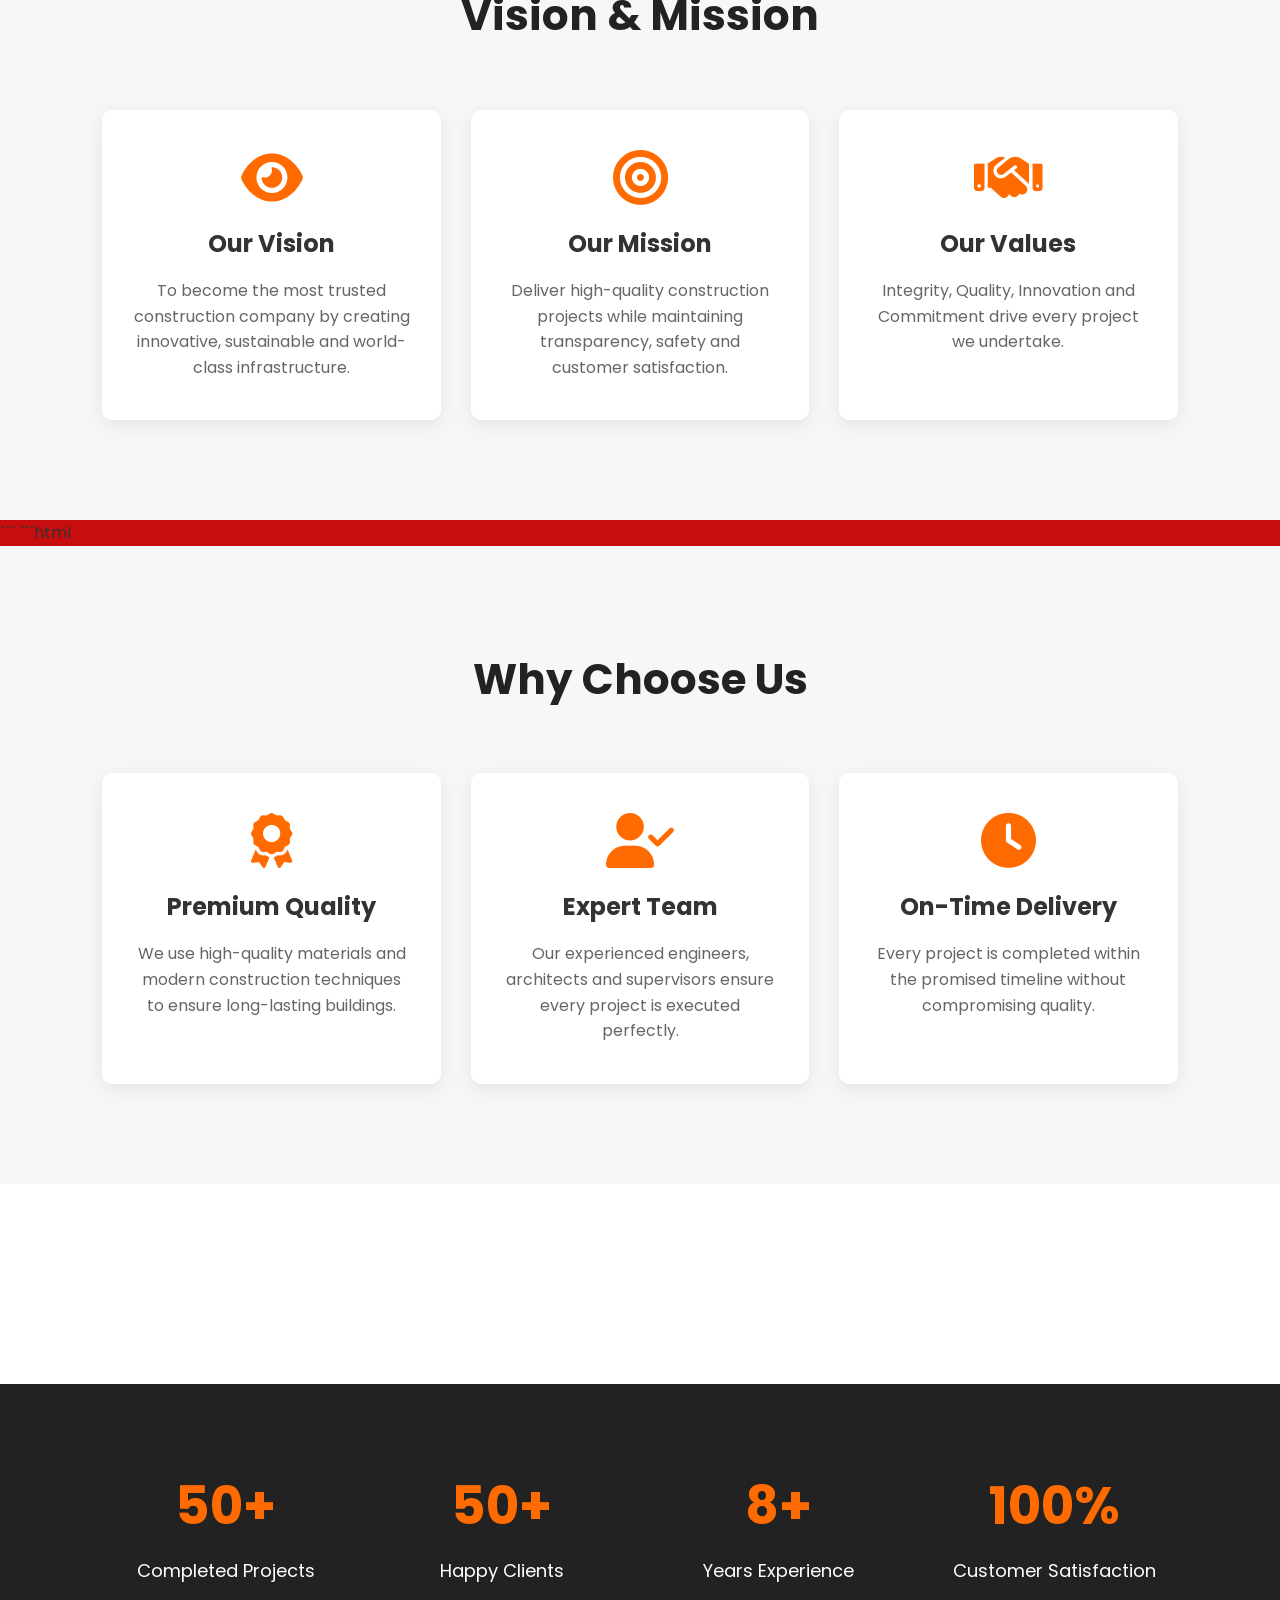
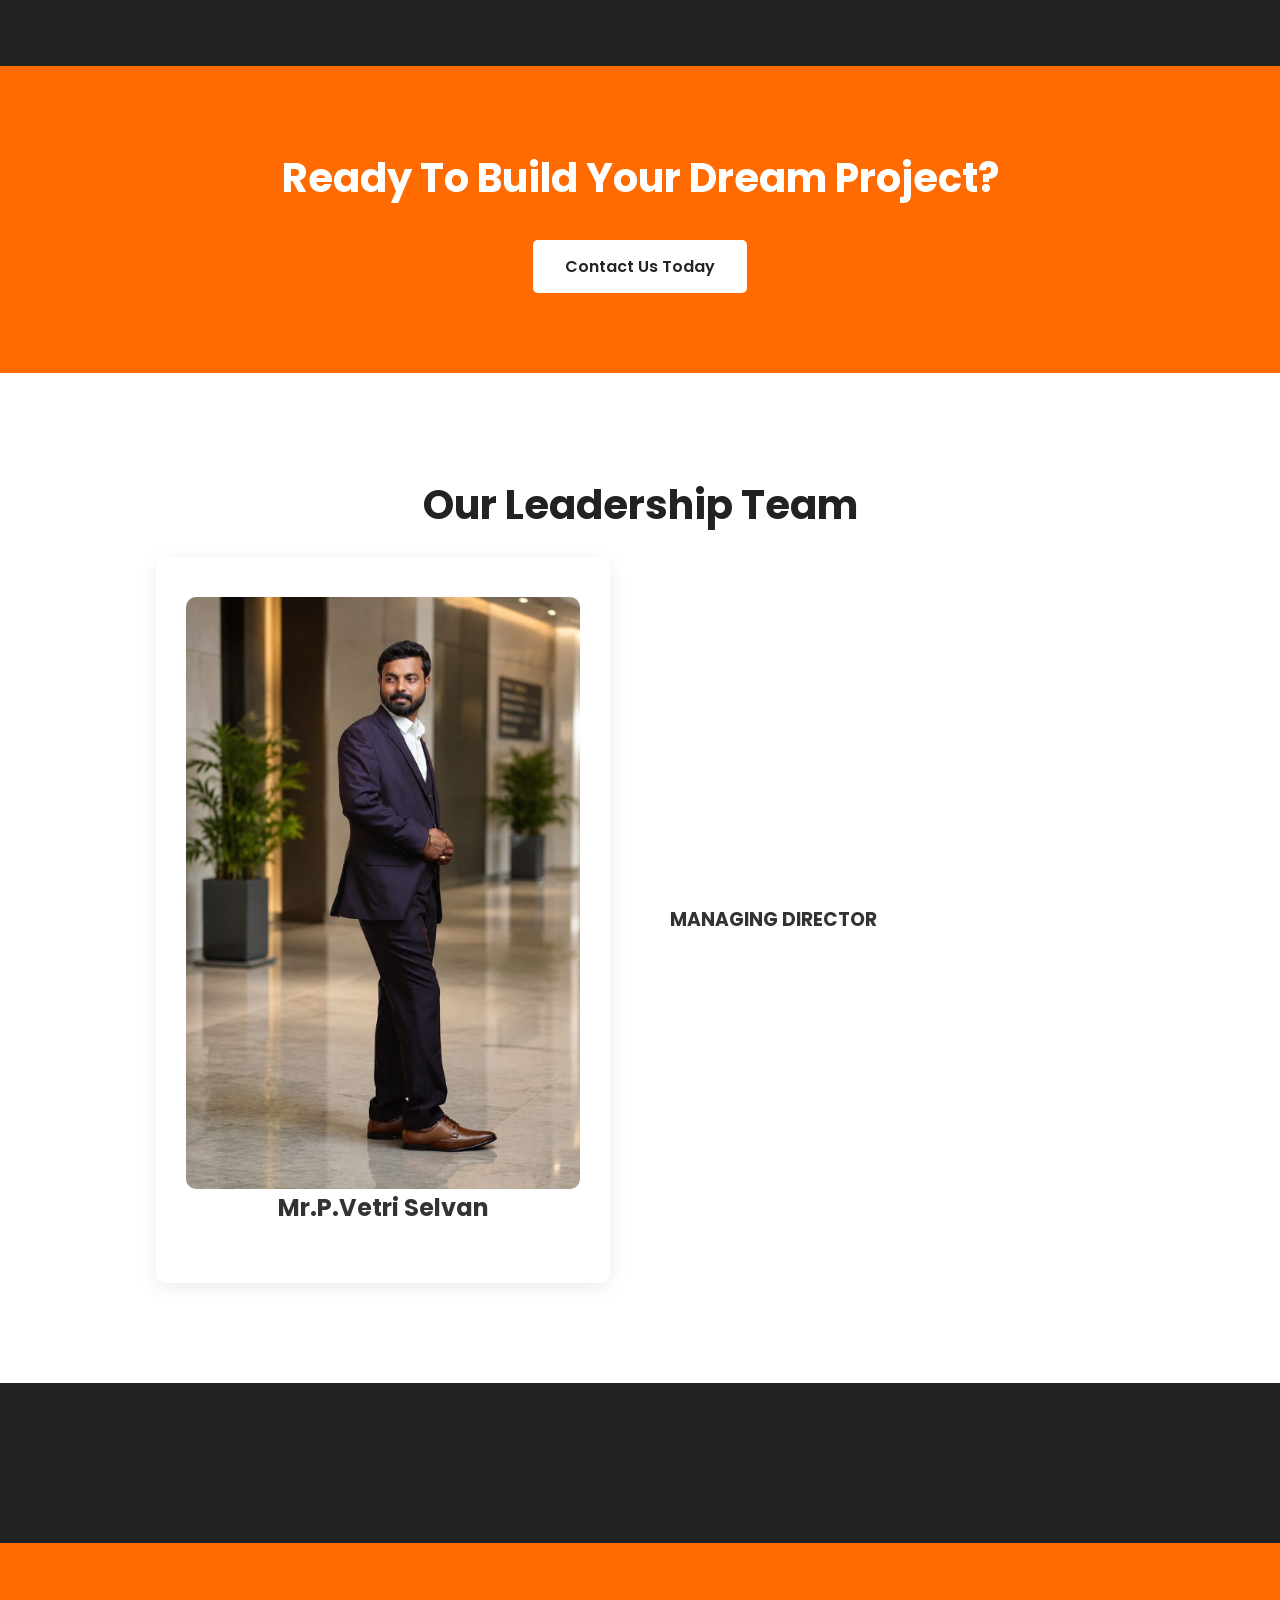
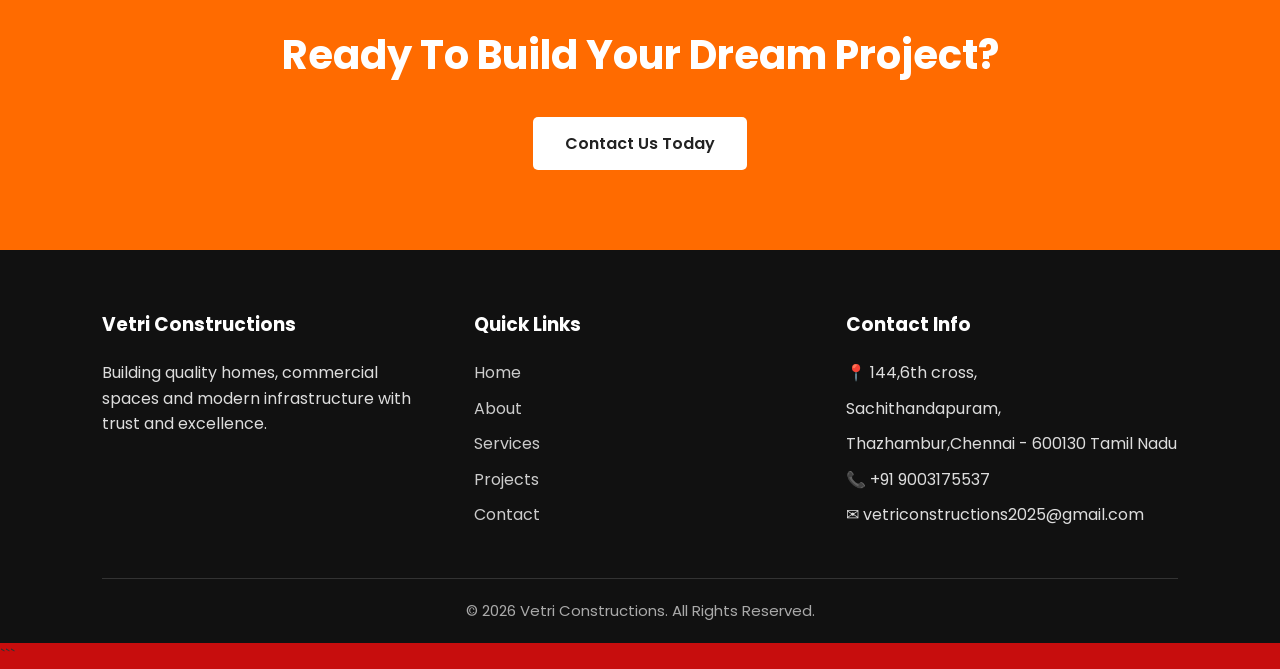
==== commit 046fc234: "Update about.html" ====
--- a/about.html
+++ b/about.html
@@ -296,8 +296,8 @@
 
         <div class="card">
             <img src="images/team1.jpeg" alt="">
-            <h3> Mr.P.Vetri Selvan </div>
-            <h3> MANAGING DIRECTOR</h3></p>
+            <h3> Mr.P.Vetri Selvan </h3> </div>
+            <h3> MANAGING DIRECTOR </h3>
             
         </div>
         </div>
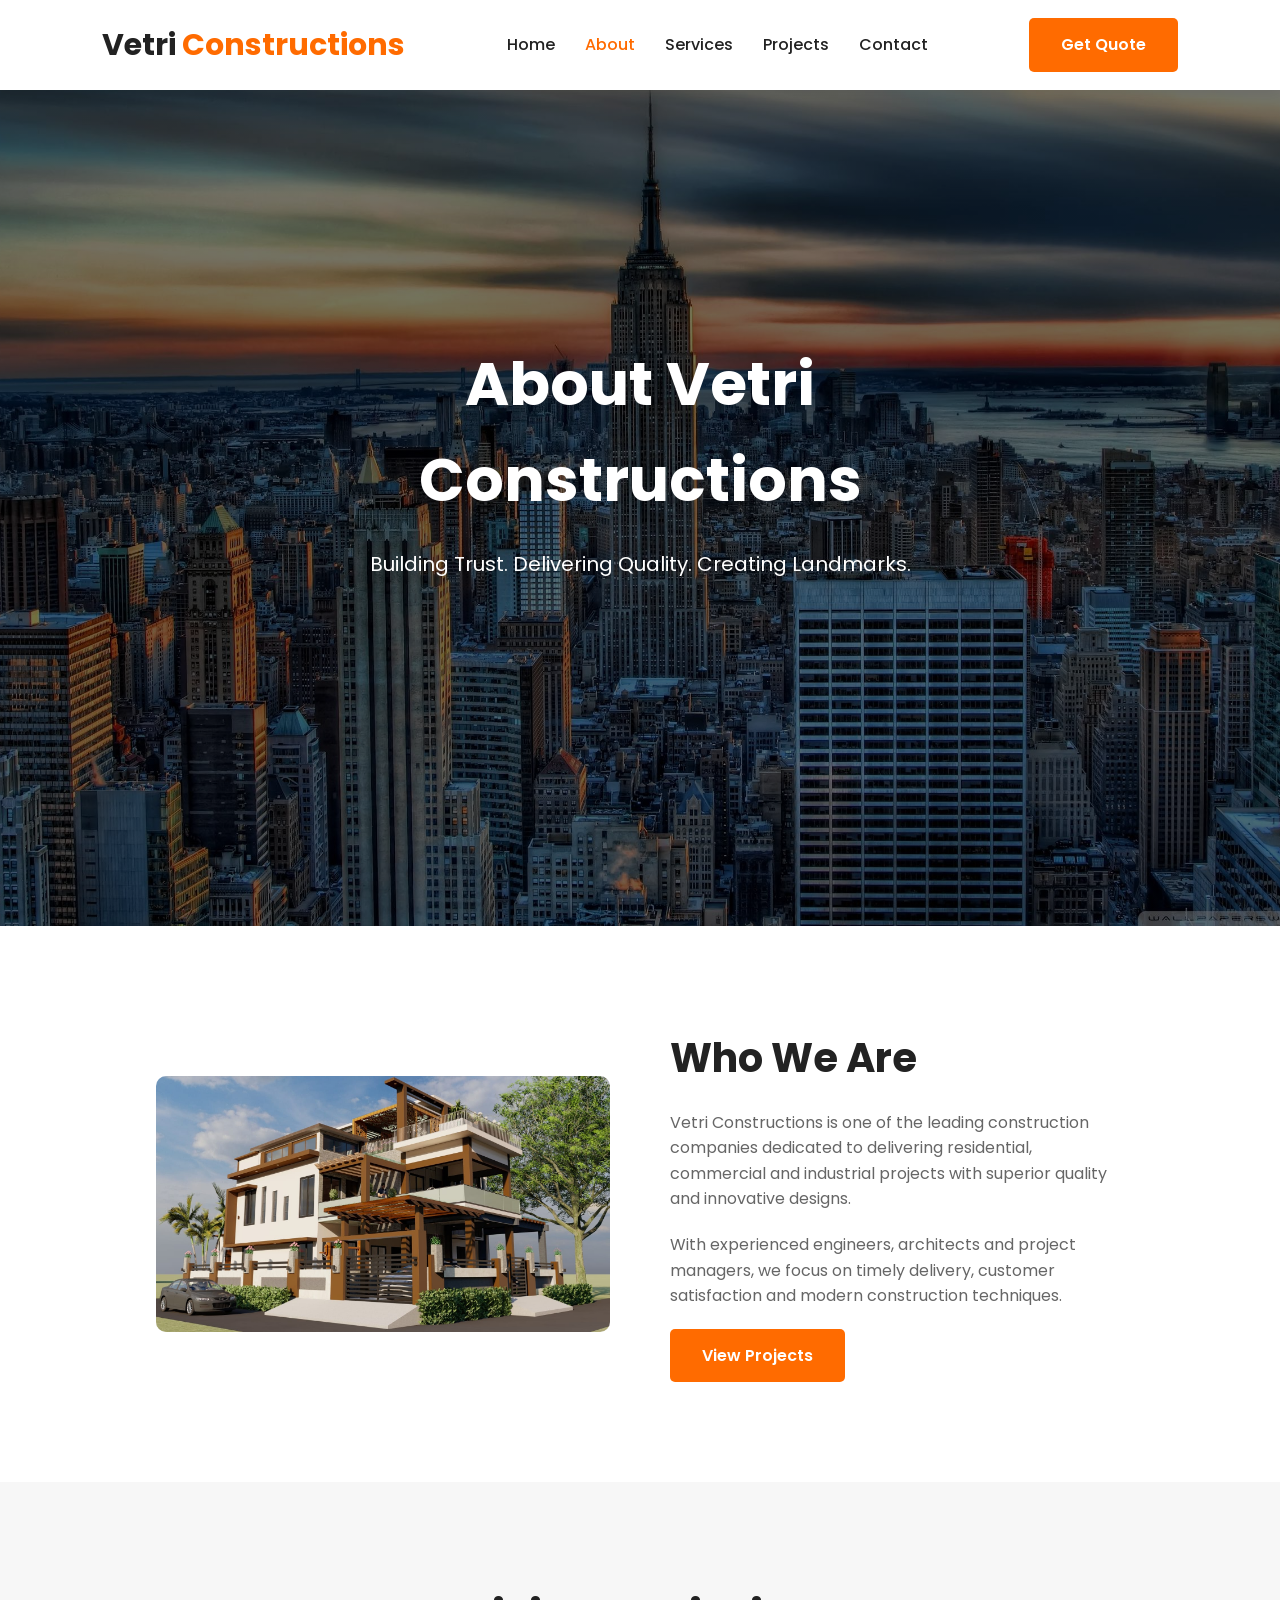
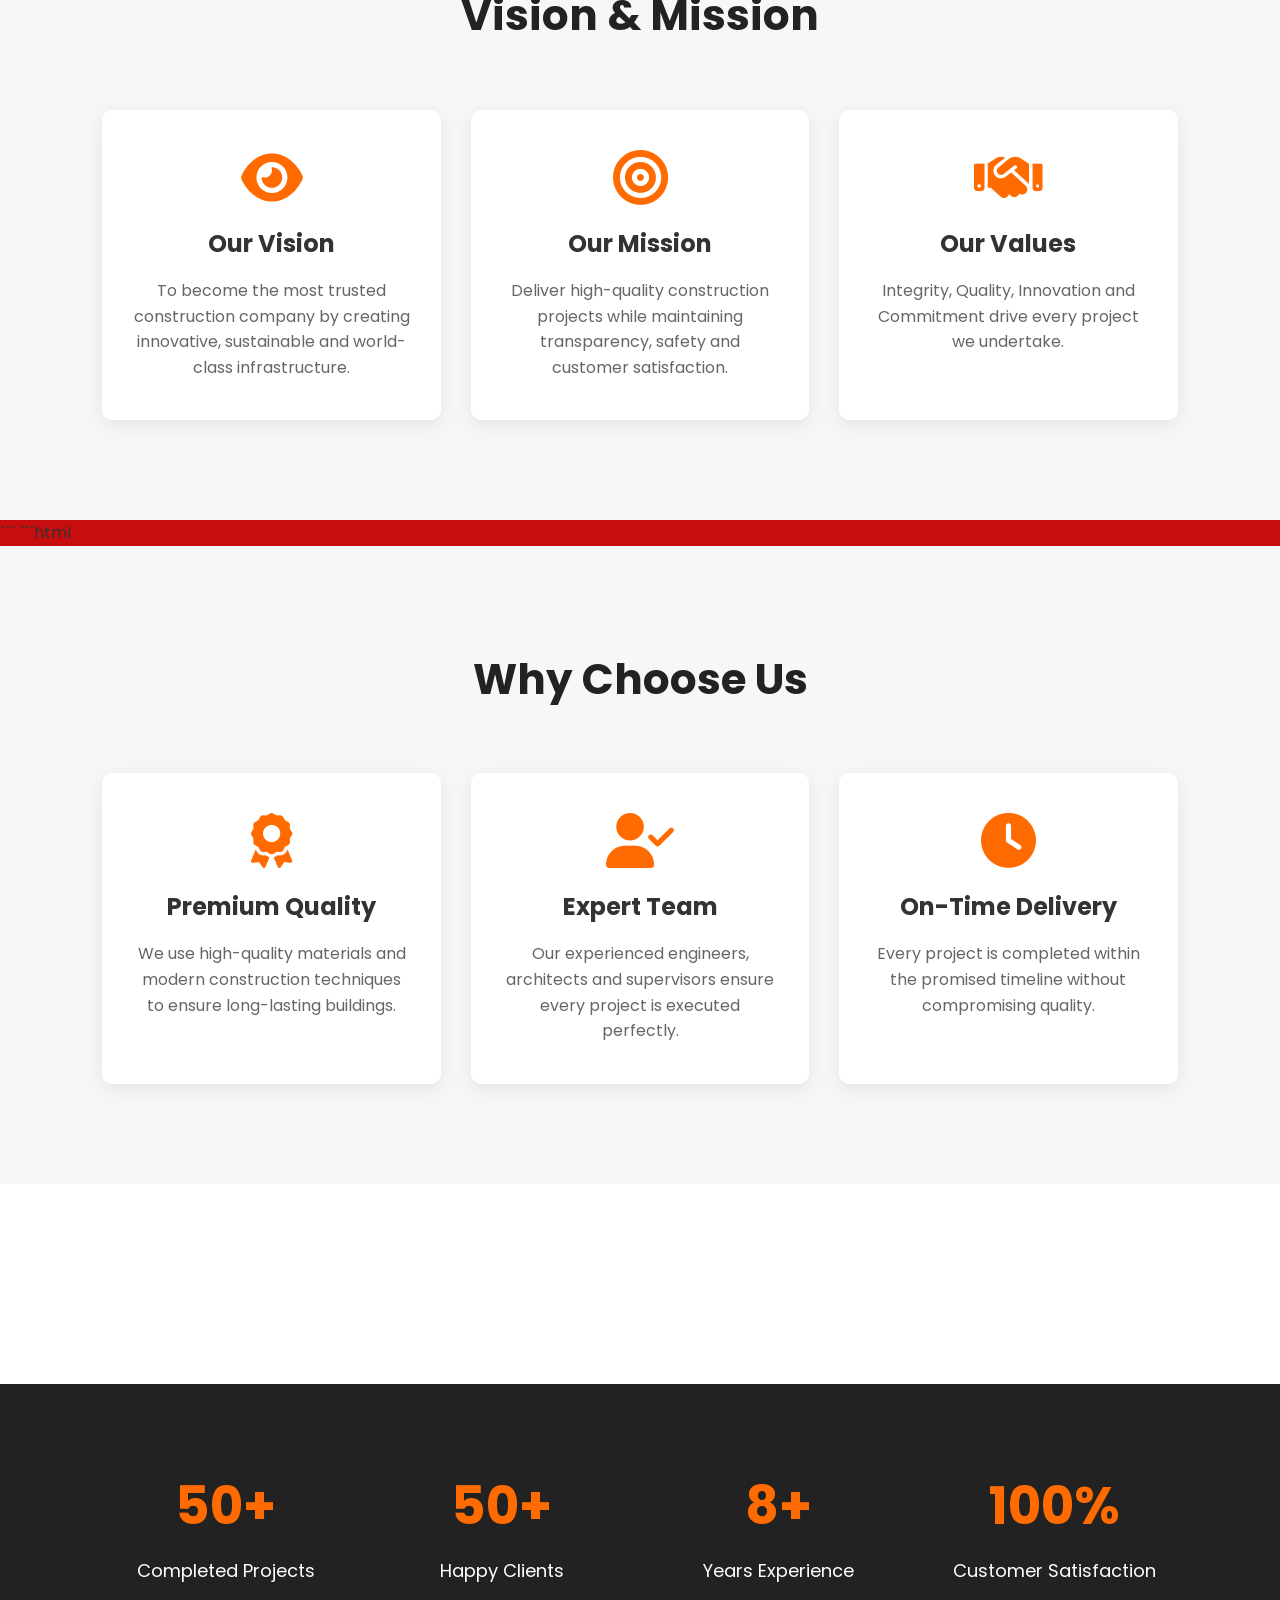
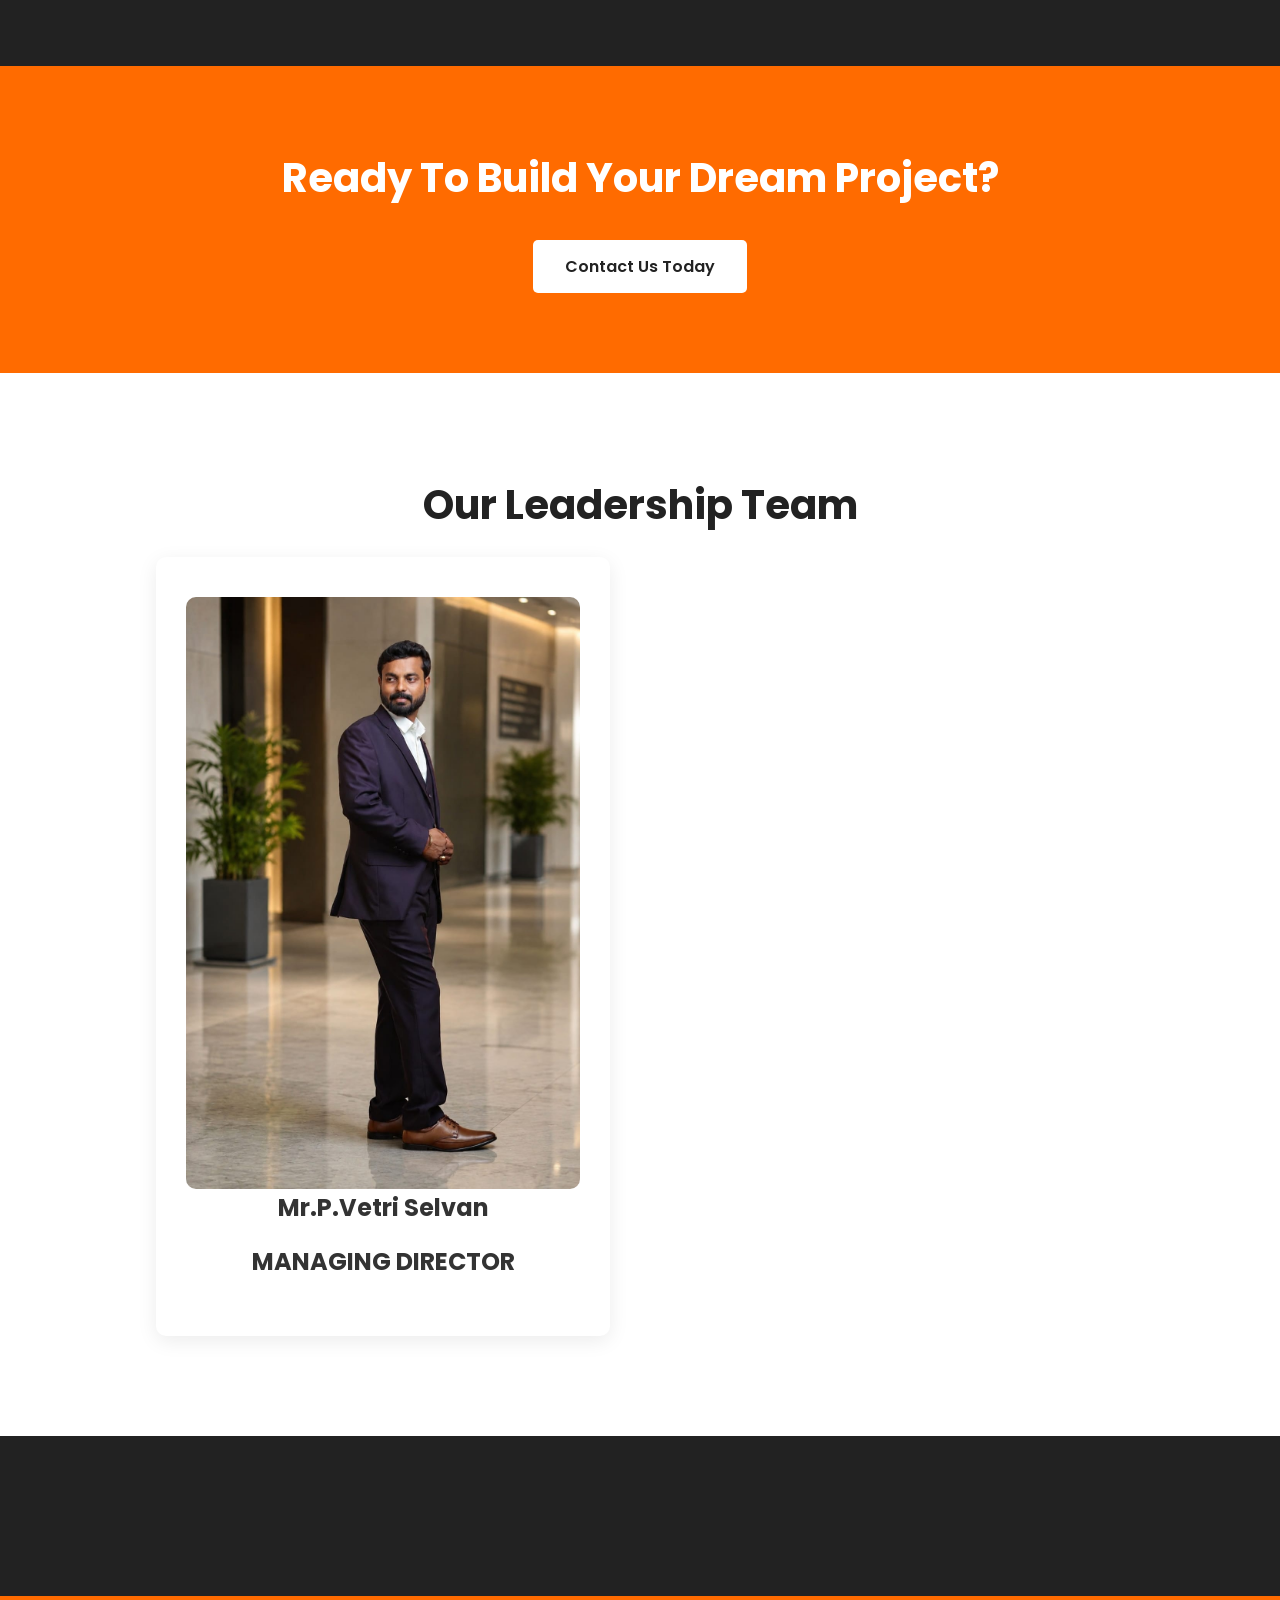
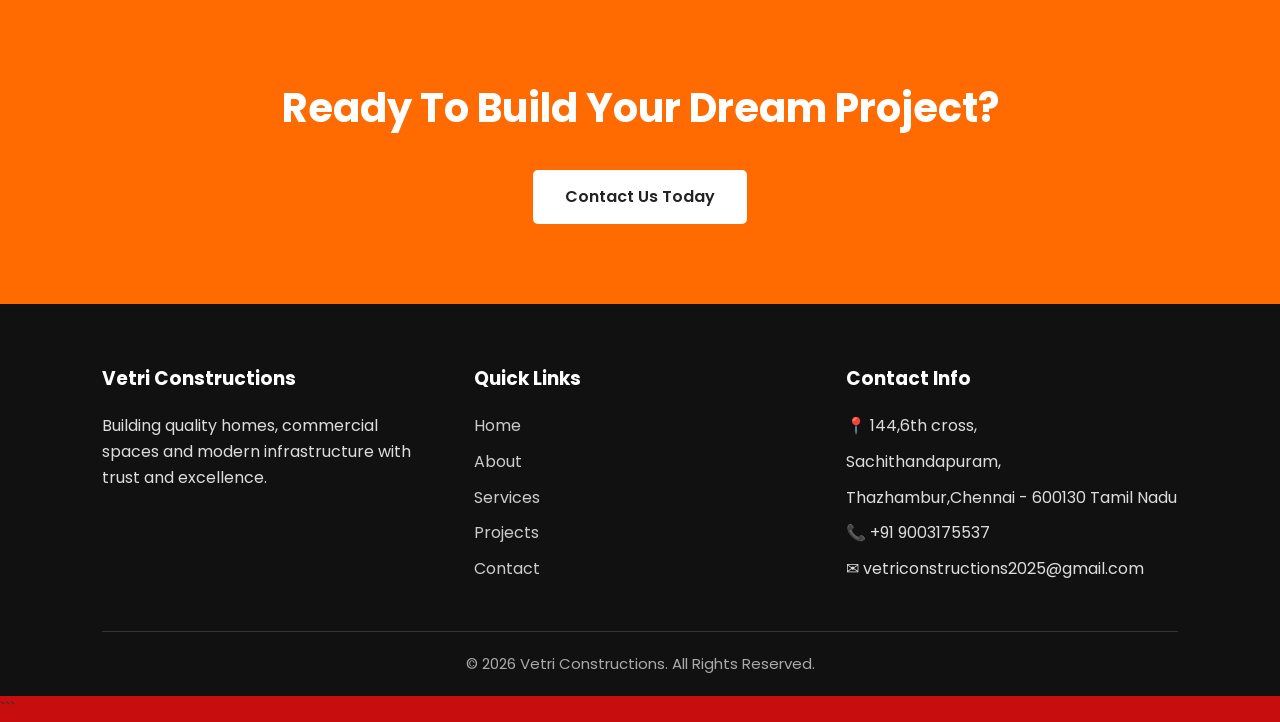
==== commit e8ea7986: "Update about.html" ====
--- a/about.html
+++ b/about.html
@@ -296,9 +296,8 @@
 
         <div class="card">
             <img src="images/team1.jpeg" alt="">
-            <h3> Mr.P.Vetri Selvan </h3> </div>
-            <h3> MANAGING DIRECTOR </h3>
-            
+            <h3> Mr.P.Vetri Selvan </h3>
+            <h3> MANAGING DIRECTOR </h3>  </div>            
         </div>
         </div>
 
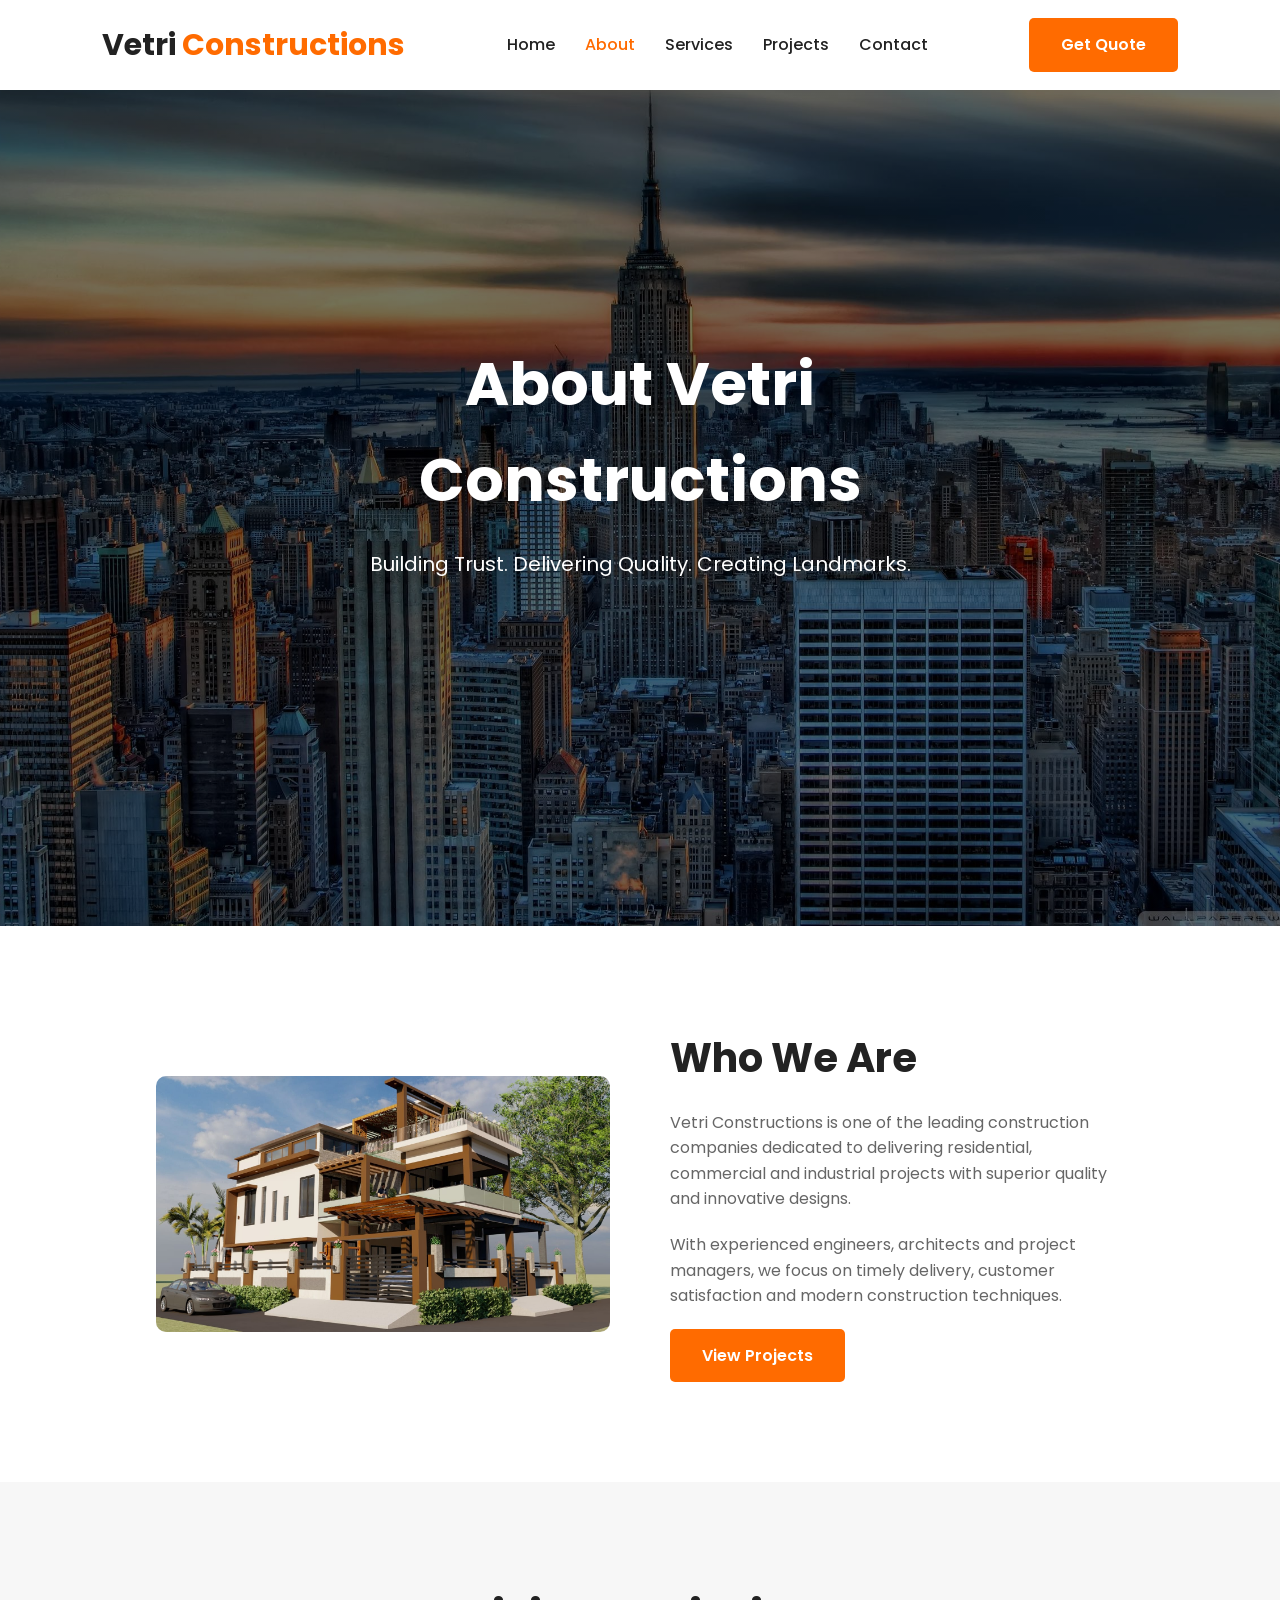
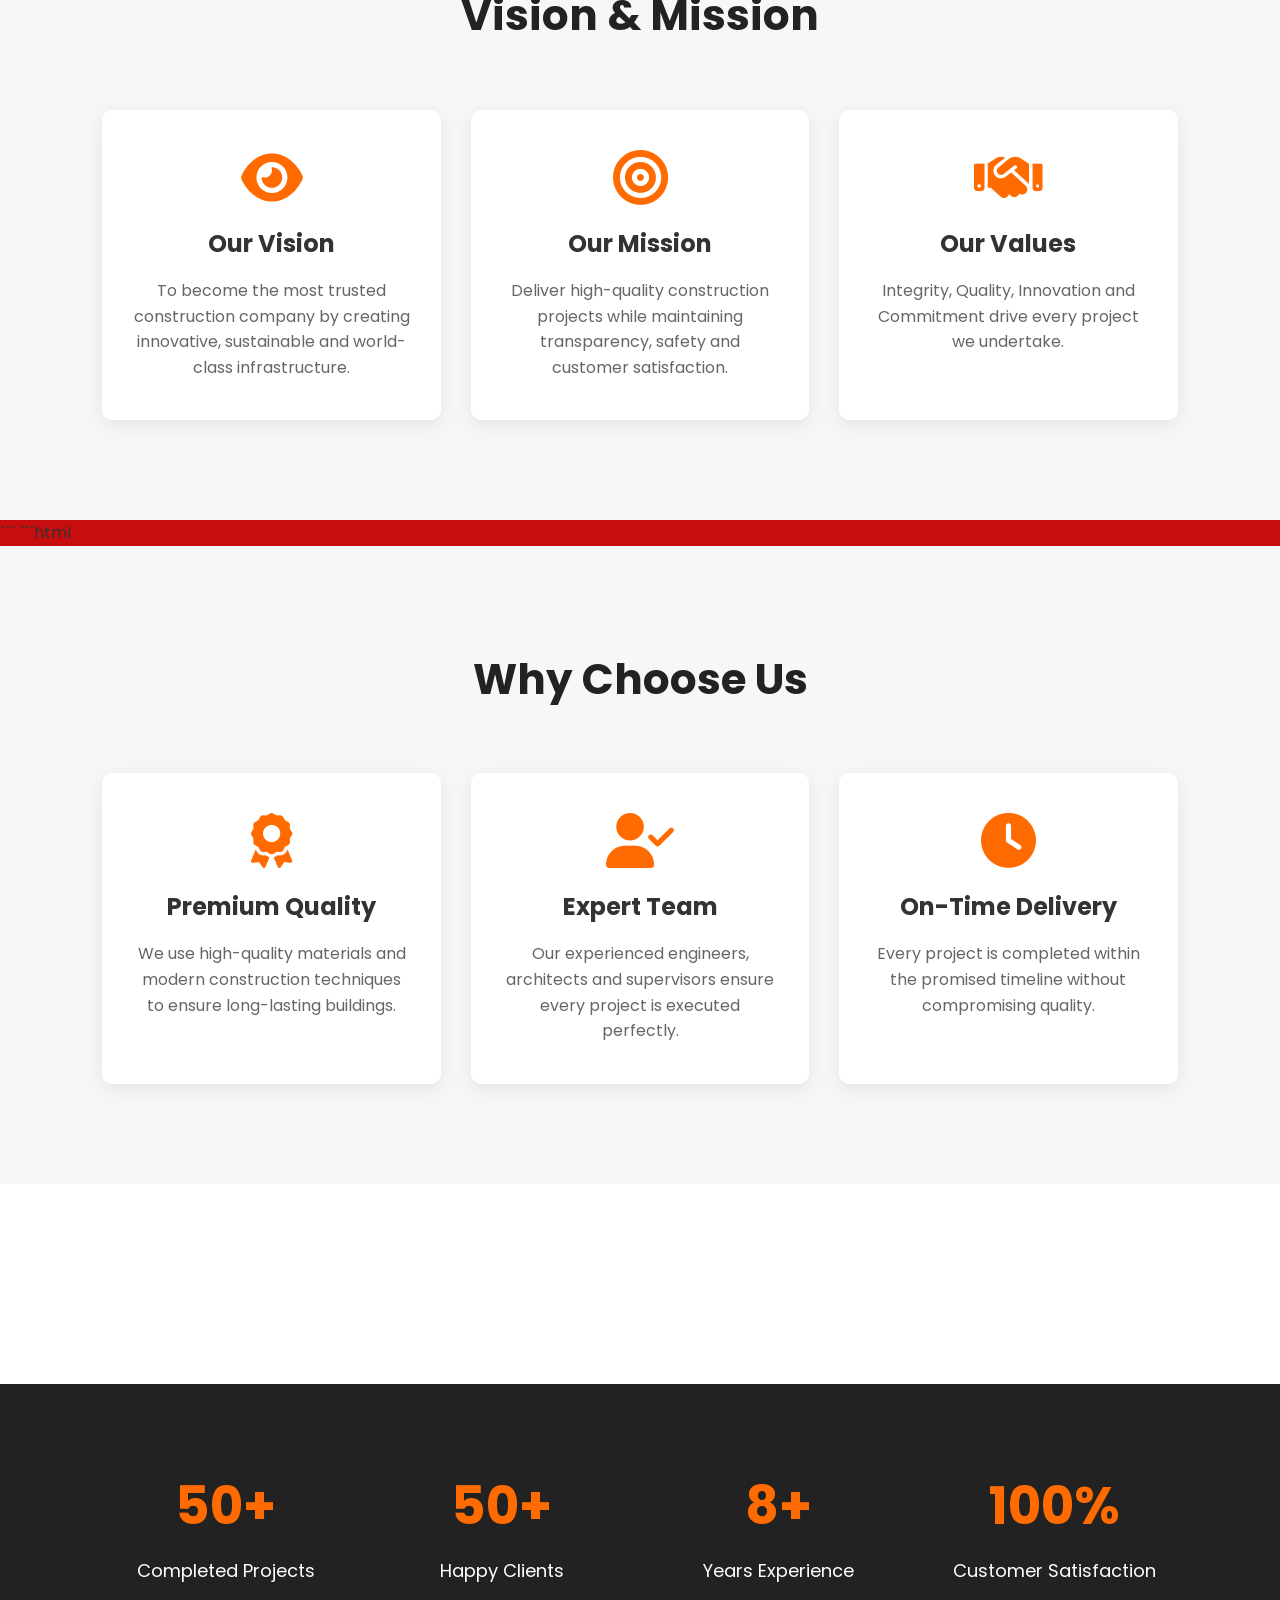
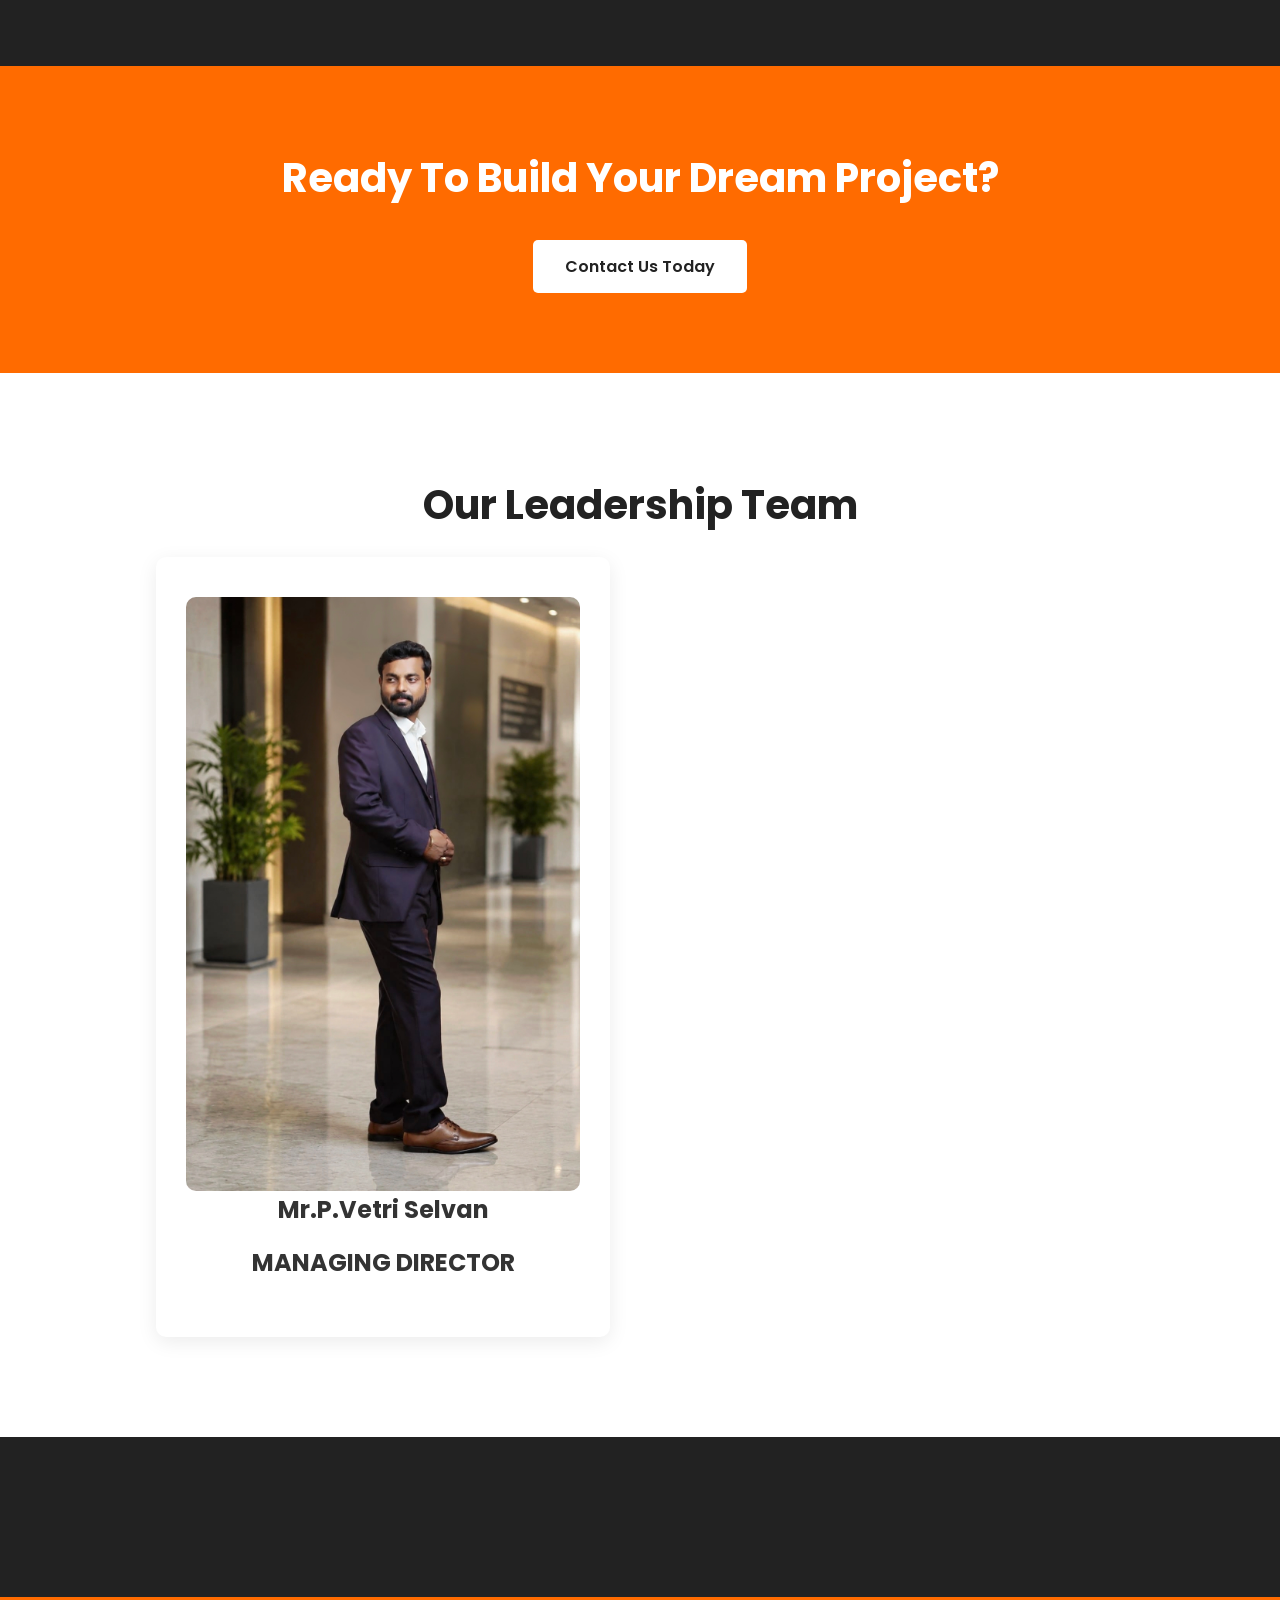
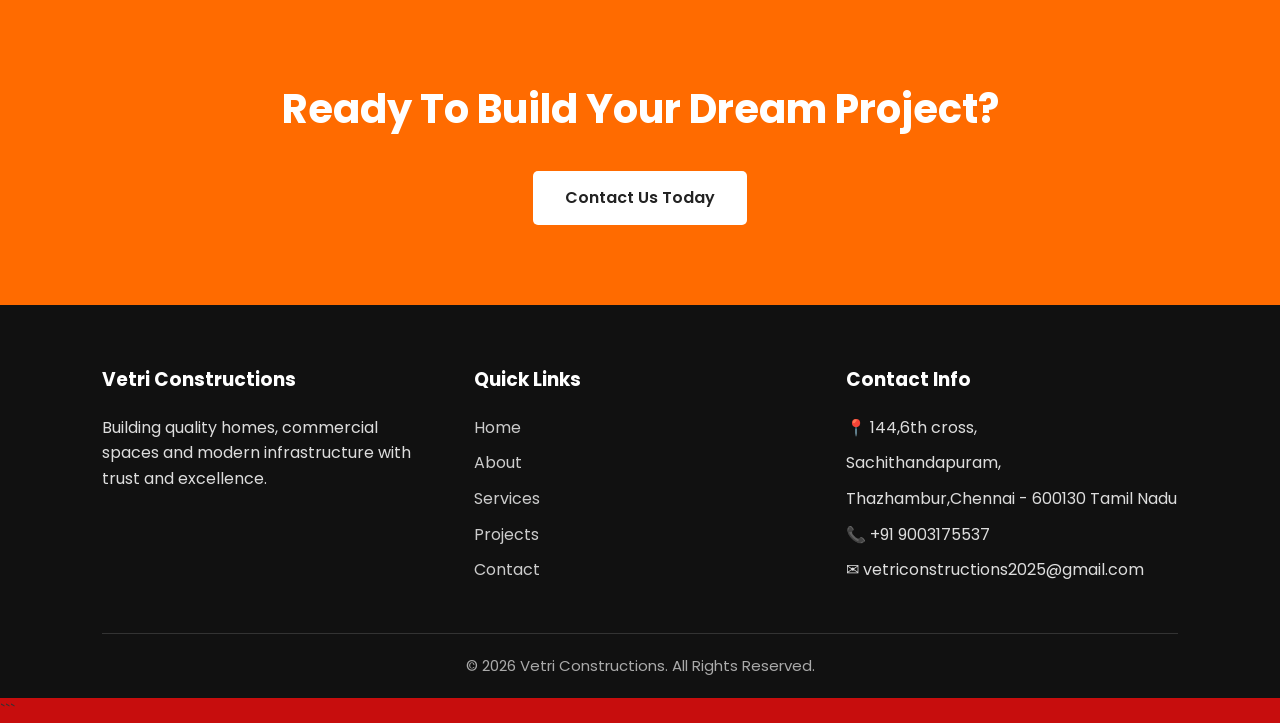
==== commit 4d4832f0: "Update about.html" ====
--- a/about.html
+++ b/about.html
@@ -295,7 +295,7 @@
     <div class="container">
 
         <div class="card">
-            <img src="images/team1.jpeg" alt="">
+            <img src="images/team2.jpeg" alt="">
             <h3> Mr.P.Vetri Selvan </h3>
             <h3> MANAGING DIRECTOR </h3>  </div>            
         </div>
